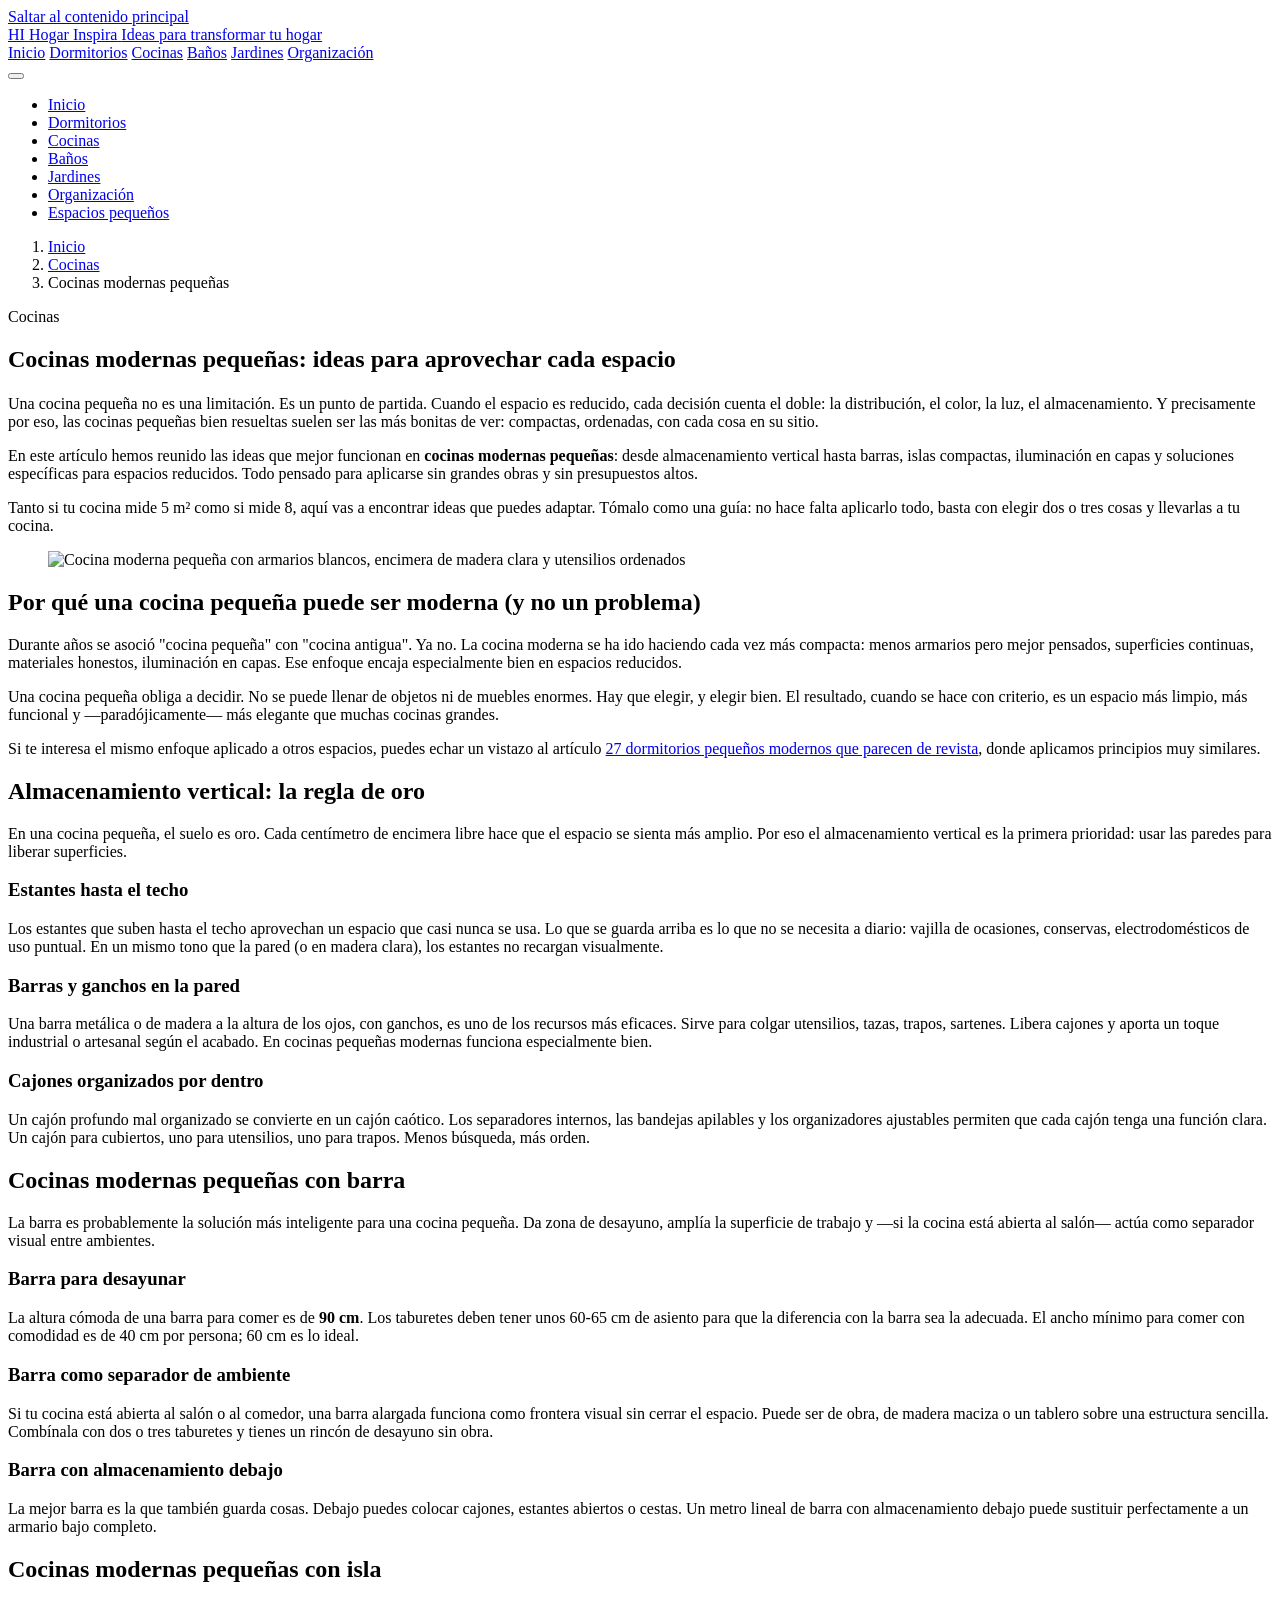
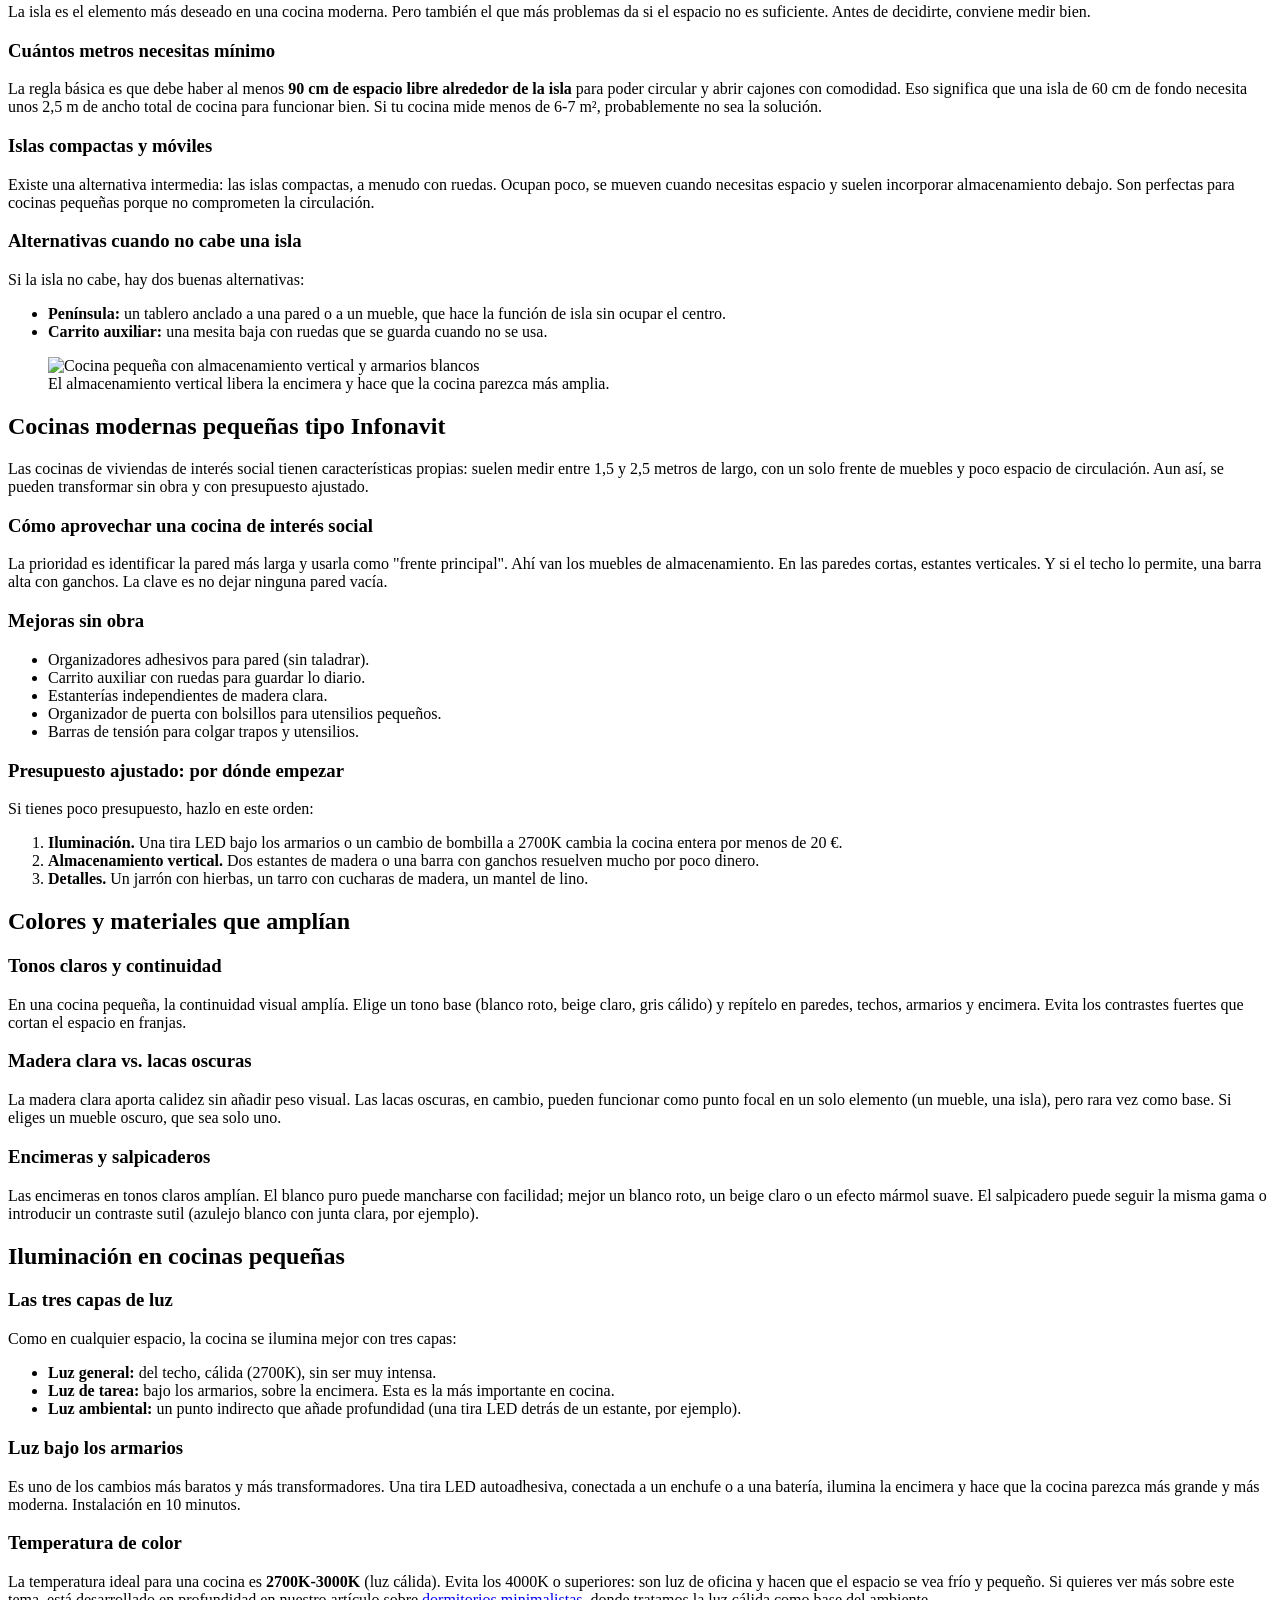
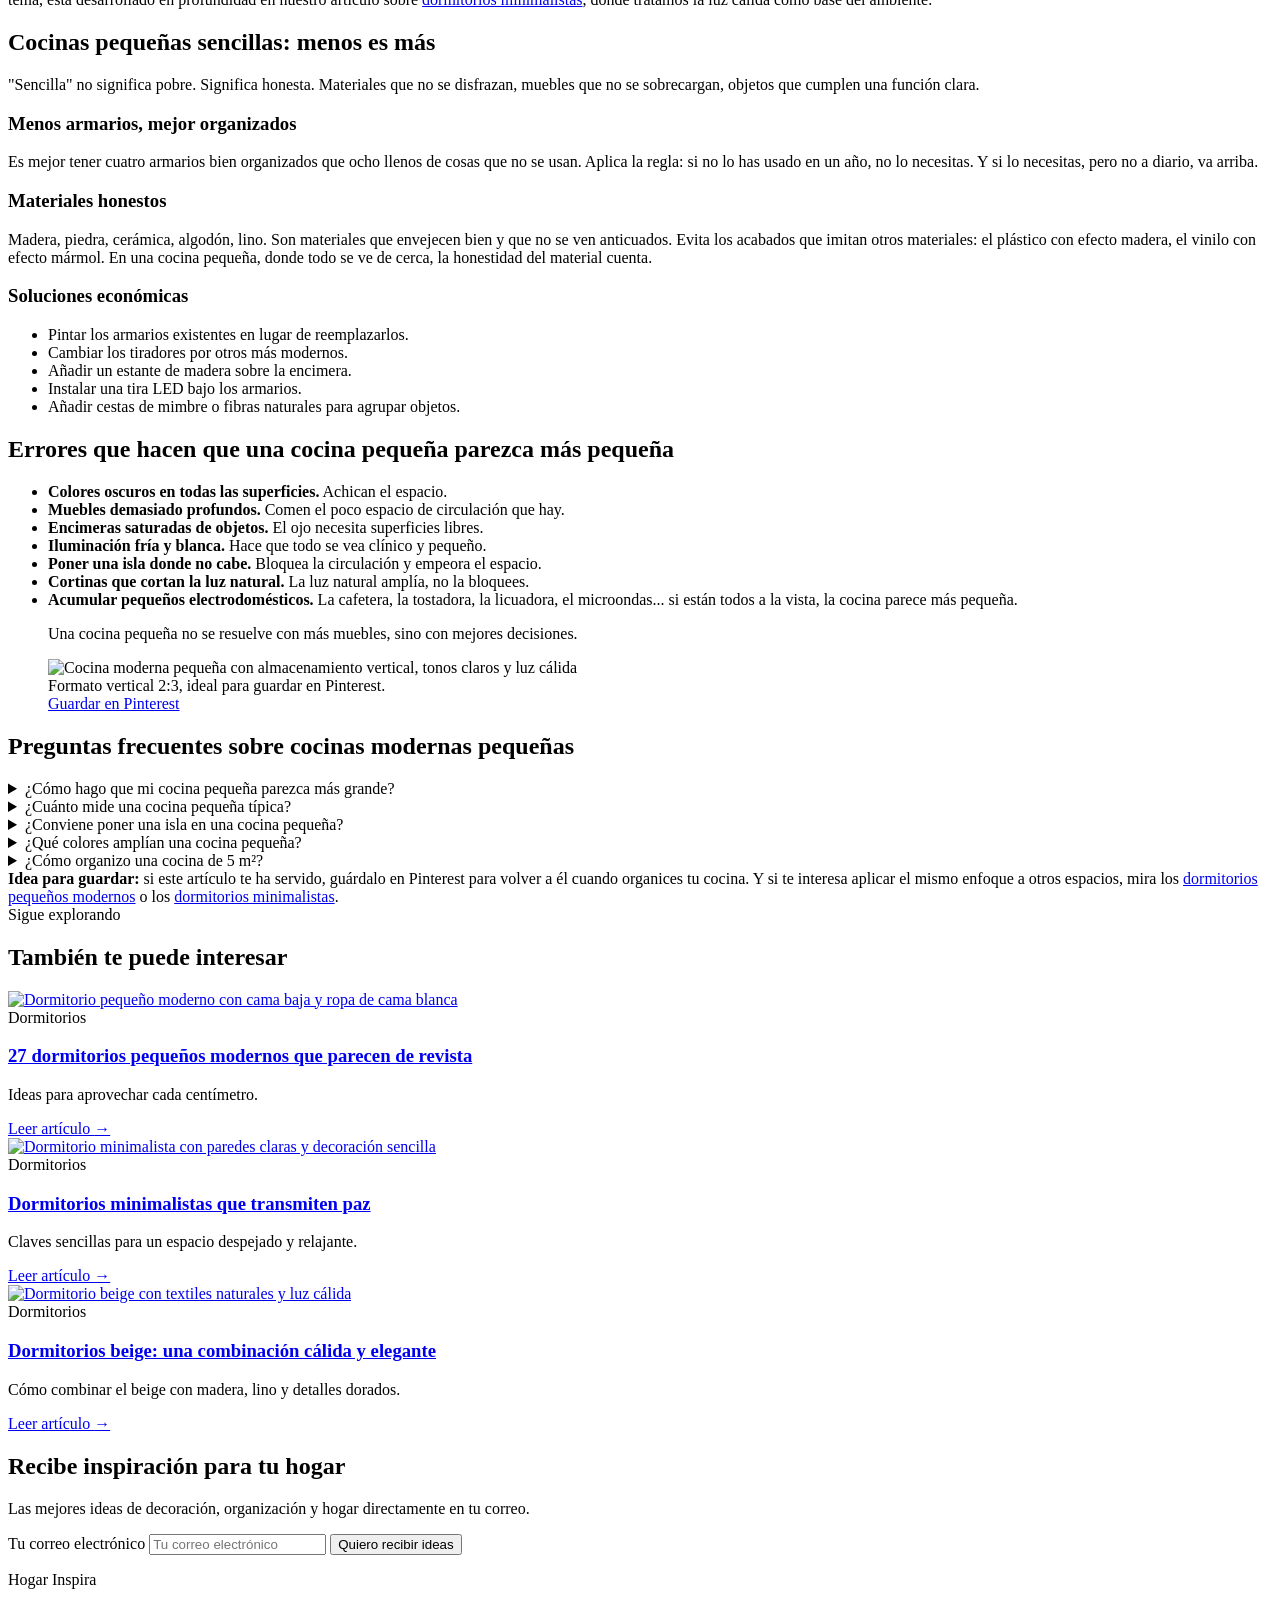
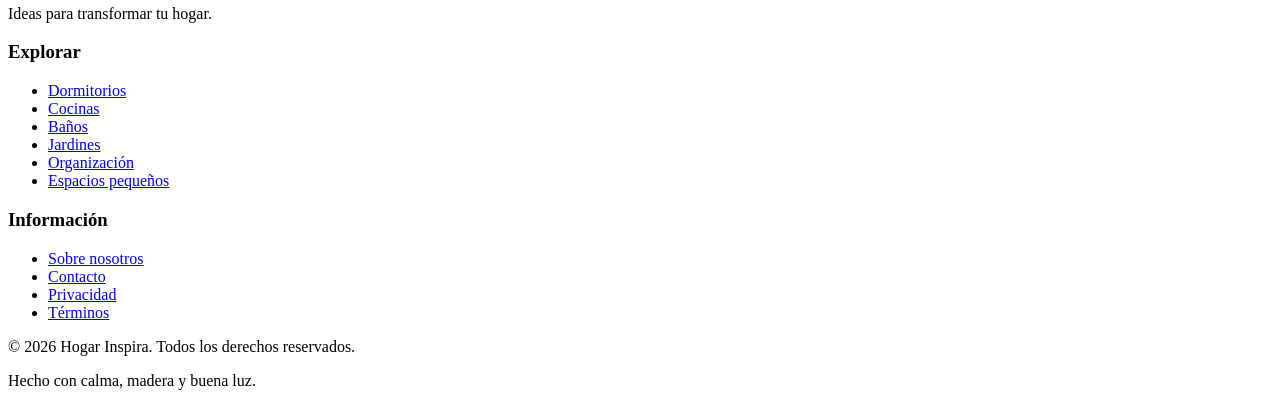
==== cocinas-modernas-pequenas.html @ fe72e810 "Commit inicial" ====
<!DOCTYPE html>
<html lang="es">
<head>
<meta charset="utf-8">
<meta name="viewport" content="width=device-width, initial-scale=1">
<title>Cocinas modernas pequeñas: ideas para aprovechar cada espacio | Hogar Inspira</title>
<meta name="description" content="Cocinas modernas pequeñas: barras, islas, almacenamiento vertical, colores y luz. Ideas prácticas para aprovechar cada centímetro, incluso en cocinas tipo Infonavit.">
<meta name="robots" content="index, follow, max-image-preview:large, max-snippet:-1">
<meta name="theme-color" content="#FDFBF7">
<link rel="canonical" href="https://hogarinspira.com/cocinas/cocinas-modernas-pequenas.html">
<link rel="icon" href="/favicon.svg" type="image/svg+xml">

<meta property="og:type" content="article">
<meta property="og:site_name" content="Hogar Inspira">
<meta property="og:locale" content="es_ES">
<meta property="og:title" content="Cocinas modernas pequeñas: ideas para aprovechar cada espacio">
<meta property="og:description" content="Barras, islas, almacenamiento vertical y soluciones reales para cocinas pequeñas modernas.">
<meta property="og:url" content="https://hogarinspira.com/cocinas/cocinas-modernas-pequenas.html">
<meta property="og:image" content="https://images.unsplash.com/photo-1556909114-f6e7ad7d3136?auto=format&fit=crop&w=1200&q=70">
<meta property="og:image:alt" content="Cocina pequeña moderna con armarios blancos, encimera de madera clara y luz natural">
<meta property="og:image:width" content="1200">
<meta property="og:image:height" content="800">

<meta name="twitter:card" content="summary_large_image">
<meta name="twitter:title" content="Cocinas modernas pequeñas: ideas para aprovechar cada espacio">
<meta name="twitter:description" content="Barras, islas, almacenamiento vertical y soluciones reales para cocinas pequeñas modernas.">
<meta name="twitter:image" content="https://images.unsplash.com/photo-1556909114-f6e7ad7d3136?auto=format&fit=crop&w=1200&q=70">

<link rel="preconnect" href="https://fonts.googleapis.com">
<link rel="preconnect" href="https://fonts.gstatic.com" crossorigin>
<link href="https://fonts.googleapis.com/css2?family=DM+Sans:ital,opsz,wght@0,9..40,300;0,9..40,400;0,9..40,500;0,9..40,700&family=Playfair+Display:wght@500;600;700&display=swap" rel="stylesheet">
<link rel="stylesheet" href="/css/estilos.css">

<script type="application/ld+json">
{
  "@context": "https://schema.org",
  "@graph": [
    {
      "@type": "BlogPosting",
      "@id": "https://hogarinspira.com/cocinas/cocinas-modernas-pequenas.html#article",
      "mainEntityOfPage": "https://hogarinspira.com/cocinas/cocinas-modernas-pequenas.html",
      "headline": "Cocinas modernas pequeñas: ideas para aprovechar cada espacio",
      "description": "Barras, islas, almacenamiento vertical, colores y luz para cocinas modernas pequeñas.",
      "image": "https://images.unsplash.com/photo-1556909114-f6e7ad7d3136?auto=format&fit=crop&w=1200&q=70",
      "inLanguage": "es",
      "author": { "@type": "Organization", "name": "Hogar Inspira", "url": "https://hogarinspira.com/" },
      "publisher": { "@id": "https://hogarinspira.com/#organization" },
      "articleSection": "Cocinas"
    },
    {
      "@type": "BreadcrumbList",
      "itemListElement": [
        { "@type": "ListItem", "position": 1, "name": "Inicio", "item": "https://hogarinspira.com/" },
        { "@type": "ListItem", "position": 2, "name": "Cocinas", "item": "https://hogarinspira.com/cocinas/" },
        { "@type": "ListItem", "position": 3, "name": "Cocinas modernas pequeñas", "item": "https://hogarinspira.com/cocinas/cocinas-modernas-pequenas.html" }
      ]
    },
    { "@type": "WebSite", "@id": "https://hogarinspira.com/#website", "url": "https://hogarinspira.com/", "name": "Hogar Inspira", "inLanguage": "es" }
  ]
}
</script>
</head>

<body>
<a class="skip-link" href="#contenido">Saltar al contenido principal</a>

<header class="site-header">
  <div class="container">
    <div class="header-bar">
      <a class="brand" href="/" aria-label="Hogar Inspira — ir al inicio">
        <span class="brand__mark" aria-hidden="true">HI</span>
        <span class="brand__text">
          <span class="brand__name">Hogar Inspira</span>
          <span class="brand__tagline">Ideas para transformar tu hogar</span>
        </span>
      </a>
      <nav class="nav-desktop" aria-label="Navegación principal">
        <a href="/">Inicio</a>
        <a href="/dormitorios/">Dormitorios</a>
        <a href="/cocinas/">Cocinas</a>
        <a href="/banos/">Baños</a>
        <a href="/jardines/">Jardines</a>
        <a href="/organizacion/">Organización</a>
      </nav>
      <button class="menu-toggle" id="menuToggle" type="button"
              aria-expanded="false" aria-controls="mobileNav"
              aria-label="Abrir menú de navegación">
        <span></span><span></span><span></span>
      </button>
    </div>
  </div>
  <nav class="mobile-nav" id="mobileNav" aria-label="Navegación móvil">
    <ul>
      <li><a href="/">Inicio</a></li>
      <li><a href="/dormitorios/">Dormitorios</a></li>
      <li><a href="/cocinas/">Cocinas</a></li>
      <li><a href="/banos/">Baños</a></li>
      <li><a href="/jardines/">Jardines</a></li>
      <li><a href="/organizacion/">Organización</a></li>
      <li><a href="/espacios-pequenos/">Espacios pequeños</a></li>
    </ul>
  </nav>
</header>

<main id="contenido">

  <div class="container">
    <nav class="breadcrumb" aria-label="Ruta de navegación">
      <ol>
        <li><a href="/">Inicio</a></li>
        <li><a href="/cocinas/">Cocinas</a></li>
        <li><span aria-current="page">Cocinas modernas pequeñas</span></li>
      </ol>
    </nav>
  </div>

  <article class="article">
    <div class="container">
      <div class="article__intro">
        <span class="article__meta">Cocinas</span>
        <h1>Cocinas modernas pequeñas: ideas para aprovechar cada espacio</h1>

        <div style="margin-top:22px;">
          <p>
            Una cocina pequeña no es una limitación. Es un punto de partida. Cuando el
            espacio es reducido, cada decisión cuenta el doble: la distribución, el color,
            la luz, el almacenamiento. Y precisamente por eso, las cocinas pequeñas bien
            resueltas suelen ser las más bonitas de ver: compactas, ordenadas, con cada
            cosa en su sitio.
          </p>
          <p>
            En este artículo hemos reunido las ideas que mejor funcionan en
            <strong>cocinas modernas pequeñas</strong>: desde almacenamiento vertical
            hasta barras, islas compactas, iluminación en capas y soluciones específicas
            para espacios reducidos. Todo pensado para aplicarse sin grandes obras y sin
            presupuestos altos.
          </p>
          <p>
            Tanto si tu cocina mide 5 m² como si mide 8, aquí vas a encontrar ideas que
            puedes adaptar. Tómalo como una guía: no hace falta aplicarlo todo, basta con
            elegir dos o tres cosas y llevarlas a tu cocina.
          </p>
        </div>
      </div>

      <figure class="article__hero">
        <!-- IMAGEN PROVISIONAL (Unsplash) — sustituir por imagen propia -->
        <img src="https://images.unsplash.com/photo-1556909114-f6e7ad7d3136?auto=format&fit=crop&w=1400&q=70"
             alt="Cocina moderna pequeña con armarios blancos, encimera de madera clara y utensilios ordenados"
             width="1400" height="875" fetchpriority="high" decoding="async">
      </figure>
    </div>

    <div class="article__body">
      <div class="article__content">

        <h2>Por qué una cocina pequeña puede ser moderna (y no un problema)</h2>
        <p>
          Durante años se asoció "cocina pequeña" con "cocina antigua". Ya no. La cocina
          moderna se ha ido haciendo cada vez más compacta: menos armarios pero mejor
          pensados, superficies continuas, materiales honestos, iluminación en capas. Ese
          enfoque encaja especialmente bien en espacios reducidos.
        </p>
        <p>
          Una cocina pequeña obliga a decidir. No se puede llenar de objetos ni de
          muebles enormes. Hay que elegir, y elegir bien. El resultado, cuando se hace
          con criterio, es un espacio más limpio, más funcional y —paradójicamente— más
          elegante que muchas cocinas grandes.
        </p>
        <p>
          Si te interesa el mismo enfoque aplicado a otros espacios, puedes echar un
          vistazo al artículo <a href="/dormitorios/dormitorios-pequenos-modernos.html">27
          dormitorios pequeños modernos que parecen de revista</a>, donde aplicamos
          principios muy similares.
        </p>

        <h2>Almacenamiento vertical: la regla de oro</h2>
        <p>
          En una cocina pequeña, el suelo es oro. Cada centímetro de encimera libre hace
          que el espacio se sienta más amplio. Por eso el almacenamiento vertical es la
          primera prioridad: usar las paredes para liberar superficies.
        </p>

        <h3>Estantes hasta el techo</h3>
        <p>
          Los estantes que suben hasta el techo aprovechan un espacio que casi nunca se
          usa. Lo que se guarda arriba es lo que no se necesita a diario: vajilla de
          ocasiones, conservas, electrodomésticos de uso puntual. En un mismo tono que
          la pared (o en madera clara), los estantes no recargan visualmente.
        </p>

        <h3>Barras y ganchos en la pared</h3>
        <p>
          Una barra metálica o de madera a la altura de los ojos, con ganchos, es uno de
          los recursos más eficaces. Sirve para colgar utensilios, tazas, trapos, sartenes.
          Libera cajones y aporta un toque industrial o artesanal según el acabado. En
          cocinas pequeñas modernas funciona especialmente bien.
        </p>

        <h3>Cajones organizados por dentro</h3>
        <p>
          Un cajón profundo mal organizado se convierte en un cajón caótico. Los
          separadores internos, las bandejas apilables y los organizadores ajustables
          permiten que cada cajón tenga una función clara. Un cajón para cubiertos, uno
          para utensilios, uno para trapos. Menos búsqueda, más orden.
        </p>

        <h2>Cocinas modernas pequeñas con barra</h2>
        <p>
          La barra es probablemente la solución más inteligente para una cocina pequeña.
          Da zona de desayuno, amplía la superficie de trabajo y —si la cocina está
          abierta al salón— actúa como separador visual entre ambientes.
        </p>

        <h3>Barra para desayunar</h3>
        <p>
          La altura cómoda de una barra para comer es de <strong>90 cm</strong>. Los
          taburetes deben tener unos 60-65 cm de asiento para que la diferencia con la
          barra sea la adecuada. El ancho mínimo para comer con comodidad es de 40 cm
          por persona; 60 cm es lo ideal.
        </p>

        <h3>Barra como separador de ambiente</h3>
        <p>
          Si tu cocina está abierta al salón o al comedor, una barra alargada funciona
          como frontera visual sin cerrar el espacio. Puede ser de obra, de madera maciza
          o un tablero sobre una estructura sencilla. Combínala con dos o tres taburetes
          y tienes un rincón de desayuno sin obra.
        </p>

        <h3>Barra con almacenamiento debajo</h3>
        <p>
          La mejor barra es la que también guarda cosas. Debajo puedes colocar cajones,
          estantes abiertos o cestas. Un metro lineal de barra con almacenamiento debajo
          puede sustituir perfectamente a un armario bajo completo.
        </p>

        <h2>Cocinas modernas pequeñas con isla</h2>
        <p>
          La isla es el elemento más deseado en una cocina moderna. Pero también el que
          más problemas da si el espacio no es suficiente. Antes de decidirte, conviene
          medir bien.
        </p>

        <h3>Cuántos metros necesitas mínimo</h3>
        <p>
          La regla básica es que debe haber al menos <strong>90 cm de espacio libre
          alrededor de la isla</strong> para poder circular y abrir cajones con comodidad.
          Eso significa que una isla de 60 cm de fondo necesita unos 2,5 m de ancho total
          de cocina para funcionar bien. Si tu cocina mide menos de 6-7 m², probablemente
          no sea la solución.
        </p>

        <h3>Islas compactas y móviles</h3>
        <p>
          Existe una alternativa intermedia: las islas compactas, a menudo con ruedas.
          Ocupan poco, se mueven cuando necesitas espacio y suelen incorporar
          almacenamiento debajo. Son perfectas para cocinas pequeñas porque no
          comprometen la circulación.
        </p>

        <h3>Alternativas cuando no cabe una isla</h3>
        <p>
          Si la isla no cabe, hay dos buenas alternativas:
        </p>
        <ul>
          <li><strong>Península:</strong> un tablero anclado a una pared o a un mueble, que hace la función de isla sin ocupar el centro.</li>
          <li><strong>Carrito auxiliar:</strong> una mesita baja con ruedas que se guarda cuando no se usa.</li>
        </ul>

        <figure class="article__figure">
          <!-- IMAGEN PROVISIONAL (Unsplash) -->
          <img src="https://images.unsplash.com/photo-1556911220-bff31c812dba?auto=format&fit=crop&w=1000&q=70"
               alt="Cocina pequeña con almacenamiento vertical y armarios blancos"
               width="1000" height="667" loading="lazy" decoding="async">
          <figcaption>El almacenamiento vertical libera la encimera y hace que la cocina parezca más amplia.</figcaption>
        </figure>

        <h2>Cocinas modernas pequeñas tipo Infonavit</h2>
        <p>
          Las cocinas de viviendas de interés social tienen características propias:
          suelen medir entre 1,5 y 2,5 metros de largo, con un solo frente de muebles y
          poco espacio de circulación. Aun así, se pueden transformar sin obra y con
          presupuesto ajustado.
        </p>

        <h3>Cómo aprovechar una cocina de interés social</h3>
        <p>
          La prioridad es identificar la pared más larga y usarla como "frente principal".
          Ahí van los muebles de almacenamiento. En las paredes cortas, estantes
          verticales. Y si el techo lo permite, una barra alta con ganchos. La clave es
          no dejar ninguna pared vacía.
        </p>

        <h3>Mejoras sin obra</h3>
        <ul>
          <li>Organizadores adhesivos para pared (sin taladrar).</li>
          <li>Carrito auxiliar con ruedas para guardar lo diario.</li>
          <li>Estanterías independientes de madera clara.</li>
          <li>Organizador de puerta con bolsillos para utensilios pequeños.</li>
          <li>Barras de tensión para colgar trapos y utensilios.</li>
        </ul>

        <h3>Presupuesto ajustado: por dónde empezar</h3>
        <p>
          Si tienes poco presupuesto, hazlo en este orden:
        </p>
        <ol>
          <li><strong>Iluminación.</strong> Una tira LED bajo los armarios o un cambio de bombilla a 2700K cambia la cocina entera por menos de 20 €.</li>
          <li><strong>Almacenamiento vertical.</strong> Dos estantes de madera o una barra con ganchos resuelven mucho por poco dinero.</li>
          <li><strong>Detalles.</strong> Un jarrón con hierbas, un tarro con cucharas de madera, un mantel de lino.</li>
        </ol>

        <h2>Colores y materiales que amplían</h2>

        <h3>Tonos claros y continuidad</h3>
        <p>
          En una cocina pequeña, la continuidad visual amplía. Elige un tono base
          (blanco roto, beige claro, gris cálido) y repítelo en paredes, techos, armarios
          y encimera. Evita los contrastes fuertes que cortan el espacio en franjas.
        </p>

        <h3>Madera clara vs. lacas oscuras</h3>
        <p>
          La madera clara aporta calidez sin añadir peso visual. Las lacas oscuras, en
          cambio, pueden funcionar como punto focal en un solo elemento (un mueble, una
          isla), pero rara vez como base. Si eliges un mueble oscuro, que sea solo uno.
        </p>

        <h3>Encimeras y salpicaderos</h3>
        <p>
          Las encimeras en tonos claros amplían. El blanco puro puede mancharse con
          facilidad; mejor un blanco roto, un beige claro o un efecto mármol suave. El
          salpicadero puede seguir la misma gama o introducir un contraste sutil
          (azulejo blanco con junta clara, por ejemplo).
        </p>

        <h2>Iluminación en cocinas pequeñas</h2>

        <h3>Las tres capas de luz</h3>
        <p>
          Como en cualquier espacio, la cocina se ilumina mejor con tres capas:
        </p>
        <ul>
          <li><strong>Luz general:</strong> del techo, cálida (2700K), sin ser muy intensa.</li>
          <li><strong>Luz de tarea:</strong> bajo los armarios, sobre la encimera. Esta es la más importante en cocina.</li>
          <li><strong>Luz ambiental:</strong> un punto indirecto que añade profundidad (una tira LED detrás de un estante, por ejemplo).</li>
        </ul>

        <h3>Luz bajo los armarios</h3>
        <p>
          Es uno de los cambios más baratos y más transformadores. Una tira LED
          autoadhesiva, conectada a un enchufe o a una batería, ilumina la encimera y
          hace que la cocina parezca más grande y más moderna. Instalación en 10 minutos.
        </p>

        <h3>Temperatura de color</h3>
        <p>
          La temperatura ideal para una cocina es <strong>2700K-3000K</strong> (luz
          cálida). Evita los 4000K o superiores: son luz de oficina y hacen que el
          espacio se vea frío y pequeño. Si quieres ver más sobre este tema, está
          desarrollado en profundidad en nuestro artículo sobre
          <a href="/dormitorios/dormitorios-minimalistas.html">dormitorios minimalistas</a>,
          donde tratamos la luz cálida como base del ambiente.
        </p>

        <h2>Cocinas pequeñas sencillas: menos es más</h2>
        <p>
          "Sencilla" no significa pobre. Significa honesta. Materiales que no se disfrazan,
          muebles que no se sobrecargan, objetos que cumplen una función clara.
        </p>

        <h3>Menos armarios, mejor organizados</h3>
        <p>
          Es mejor tener cuatro armarios bien organizados que ocho llenos de cosas que no
          se usan. Aplica la regla: si no lo has usado en un año, no lo necesitas. Y si
          lo necesitas, pero no a diario, va arriba.
        </p>

        <h3>Materiales honestos</h3>
        <p>
          Madera, piedra, cerámica, algodón, lino. Son materiales que envejecen bien y
          que no se ven anticuados. Evita los acabados que imitan otros materiales: el
          plástico con efecto madera, el vinilo con efecto mármol. En una cocina pequeña,
          donde todo se ve de cerca, la honestidad del material cuenta.
        </p>

        <h3>Soluciones económicas</h3>
        <ul>
          <li>Pintar los armarios existentes en lugar de reemplazarlos.</li>
          <li>Cambiar los tiradores por otros más modernos.</li>
          <li>Añadir un estante de madera sobre la encimera.</li>
          <li>Instalar una tira LED bajo los armarios.</li>
          <li>Añadir cestas de mimbre o fibras naturales para agrupar objetos.</li>
        </ul>

        <h2>Errores que hacen que una cocina pequeña parezca más pequeña</h2>
        <ul>
          <li><strong>Colores oscuros en todas las superficies.</strong> Achican el espacio.</li>
          <li><strong>Muebles demasiado profundos.</strong> Comen el poco espacio de circulación que hay.</li>
          <li><strong>Encimeras saturadas de objetos.</strong> El ojo necesita superficies libres.</li>
          <li><strong>Iluminación fría y blanca.</strong> Hace que todo se vea clínico y pequeño.</li>
          <li><strong>Poner una isla donde no cabe.</strong> Bloquea la circulación y empeora el espacio.</li>
          <li><strong>Cortinas que cortan la luz natural.</strong> La luz natural amplía, no la bloquees.</li>
          <li><strong>Acumular pequeños electrodomésticos.</strong> La cafetera, la tostadora, la licuadora, el microondas... si están todos a la vista, la cocina parece más pequeña.</li>
        </ul>

        <blockquote>
          Una cocina pequeña no se resuelve con más muebles, sino con mejores decisiones.
        </blockquote>

        <figure class="pin-vertical">
          <div class="pin-vertical__frame">
            <!-- IMAGEN PROVISIONAL (Unsplash) — pensada para formato vertical 2:3 -->
            <img src="https://images.unsplash.com/photo-1556911220-bff31c812dba?auto=format&fit=crop&w=1000&q=70"
                 alt="Cocina moderna pequeña con almacenamiento vertical, tonos claros y luz cálida"
                 width="1000" height="1500" loading="lazy" decoding="async">
          </div>
          <figcaption>Formato vertical 2:3, ideal para guardar en Pinterest.</figcaption>
          <a class="pin-save"
             href="https://pinterest.com/pin/create/button/?url=https%3A%2F%2Fhogarinspira.com%2Fcocinas%2Fcocinas-modernas-pequenas.html&amp;description=Cocinas%20modernas%20peque%C3%B1as%3A%20ideas%20para%20aprovechar%20cada%20espacio"
             target="_blank" rel="noopener">Guardar en Pinterest</a>
        </figure>

        <h2>Preguntas frecuentes sobre cocinas modernas pequeñas</h2>
        <div class="faq">
          <details>
            <summary>¿Cómo hago que mi cocina pequeña parezca más grande?</summary>
            <p>
              Tres cambios tienen el mayor impacto: usar tonos claros y continuos (paredes,
              armarios y encimera en la misma familia), liberar la encimera dejando solo lo
              esencial a la vista, y añadir iluminación cálida bajo los armarios. Con esos
              tres cambios, una cocina pequeña gana amplitud inmediata.
            </p>
          </details>
          <details>
            <summary>¿Cuánto mide una cocina pequeña típica?</summary>
            <p>
              Se considera pequeña una cocina de menos de 8 m². Las más compactas suelen
              estar entre 4 y 6 m², con un solo frente de muebles. Las cocinas tipo
              Infonavit suelen medir entre 1,5 y 2,5 metros de largo por 2 metros de ancho.
            </p>
          </details>
          <details>
            <summary>¿Conviene poner una isla en una cocina pequeña?</summary>
            <p>
              Solo si hay al menos 90 cm de espacio libre alrededor. Si la cocina mide menos
              de 6-7 m², una isla fija bloqueará la circulación. Mejor optar por una
              península, una barra o un carrito auxiliar con ruedas.
            </p>
          </details>
          <details>
            <summary>¿Qué colores amplían una cocina pequeña?</summary>
            <p>
              Blancos rotos, beiges claros, grises cálidos y tonos arena. Lo importante no
              es solo el color, sino la continuidad: que paredes, techo, armarios y
              encimera estén en la misma familia cromática. Evita contrastes fuertes.
            </p>
          </details>
          <details>
            <summary>¿Cómo organizo una cocina de 5 m²?</summary>
            <p>
              Prioriza el almacenamiento vertical: estantes hasta el techo, barras con
              ganchos, cestas apilables. Los cajones deben tener separadores internos.
              Deja la encimera lo más despejada posible. Y si tienes poco presupuesto,
              empieza por mejorar la iluminación: cambia todo el impacto sin obra.
            </p>
          </details>
        </div>

        <div class="article__note">
          <strong>Idea para guardar:</strong> si este artículo te ha servido, guárdalo en
          Pinterest para volver a él cuando organices tu cocina. Y si te interesa aplicar
          el mismo enfoque a otros espacios, mira los
          <a href="/dormitorios/dormitorios-pequenos-modernos.html">dormitorios pequeños
          modernos</a> o los <a href="/dormitorios/dormitorios-minimalistas.html">dormitorios
          minimalistas</a>.
        </div>

      </div>
    </div>
  </article>

  <section class="related" aria-labelledby="related-title">
    <div class="container">
      <div class="section-head reveal">
        <span class="section-label">Sigue explorando</span>
        <h2 id="related-title">También te puede interesar</h2>
      </div>
      <div class="grid grid--3 reveal">

        <article class="card">
          <a class="card__media" href="/dormitorios/dormitorios-pequenos-modernos.html" aria-hidden="true" tabindex="-1">
            <img src="https://images.unsplash.com/photo-1567016432779-094069958ea5?auto=format&fit=crop&w=800&q=70"
                 alt="Dormitorio pequeño moderno con cama baja y ropa de cama blanca"
                 width="800" height="533" loading="lazy" decoding="async">
          </a>
          <div class="card__body">
            <span class="card__cat">Dormitorios</span>
            <h3><a href="/dormitorios/dormitorios-pequenos-modernos.html">27 dormitorios pequeños modernos que parecen de revista</a></h3>
            <p>Ideas para aprovechar cada centímetro.</p>
            <a class="card__link" href="/dormitorios/dormitorios-pequenos-modernos.html">Leer artículo <span aria-hidden="true">→</span></a>
          </div>
        </article>

        <article class="card">
          <a class="card__media" href="/dormitorios/dormitorios-minimalistas.html" aria-hidden="true" tabindex="-1">
            <img src="https://images.unsplash.com/photo-1522771739844-6a9f6d5f14af?auto=format&fit=crop&w=800&q=70"
                 alt="Dormitorio minimalista con paredes claras y decoración sencilla"
                 width="800" height="533" loading="lazy" decoding="async">
          </a>
          <div class="card__body">
            <span class="card__cat">Dormitorios</span>
            <h3><a href="/dormitorios/dormitorios-minimalistas.html">Dormitorios minimalistas que transmiten paz</a></h3>
            <p>Claves sencillas para un espacio despejado y relajante.</p>
            <a class="card__link" href="/dormitorios/dormitorios-minimalistas.html">Leer artículo <span aria-hidden="true">→</span></a>
          </div>
        </article>

        <article class="card">
          <a class="card__media" href="/dormitorios/dormitorios-beige.html" aria-hidden="true" tabindex="-1">
            <img src="https://images.unsplash.com/photo-1616594039964-ae9021a400a0?auto=format&fit=crop&w=800&q=70"
                 alt="Dormitorio beige con textiles naturales y luz cálida"
                 width="800" height="533" loading="lazy" decoding="async">
          </a>
          <div class="card__body">
            <span class="card__cat">Dormitorios</span>
            <h3><a href="/dormitorios/dormitorios-beige.html">Dormitorios beige: una combinación cálida y elegante</a></h3>
            <p>Cómo combinar el beige con madera, lino y detalles dorados.</p>
            <a class="card__link" href="/dormitorios/dormitorios-beige.html">Leer artículo <span aria-hidden="true">→</span></a>
          </div>
        </article>

      </div>
    </div>
  </section>

  <section class="newsletter" aria-labelledby="news-title">
    <div class="container">
      <div class="newsletter__inner reveal">
        <h2 id="news-title">Recibe inspiración para tu hogar</h2>
        <p>Las mejores ideas de decoración, organización y hogar directamente en tu correo.</p>
        <form id="newsletterForm" novalidate>
          <label class="sr-only" for="newsletterEmail">Tu correo electrónico</label>
          <input type="email" id="newsletterEmail" name="email"
                 placeholder="Tu correo electrónico" autocomplete="email" required>
          <button class="btn" type="submit">Quiero recibir ideas</button>
        </form>
        <p class="form-msg" id="newsletterMsg" role="status" aria-live="polite"></p>
      </div>
    </div>
  </section>

</main>

<footer class="site-footer">
  <div class="container">
    <div class="footer-grid">
      <div>
        <p class="footer-brand__name">Hogar Inspira</p>
        <p class="footer-brand__slogan">Ideas para transformar tu hogar.</p>
      </div>
      <nav aria-labelledby="footer-explorar">
        <h3 id="footer-explorar">Explorar</h3>
        <ul class="footer-links">
          <li><a href="/dormitorios/">Dormitorios</a></li>
          <li><a href="/cocinas/">Cocinas</a></li>
          <li><a href="/banos/">Baños</a></li>
          <li><a href="/jardines/">Jardines</a></li>
          <li><a href="/organizacion/">Organización</a></li>
          <li><a href="/espacios-pequenos/">Espacios pequeños</a></li>
        </ul>
      </nav>
      <nav aria-labelledby="footer-info">
        <h3 id="footer-info">Información</h3>
        <ul class="footer-links">
          <li><a href="/sobre-nosotros/">Sobre nosotros</a></li>
          <li><a href="/contacto/">Contacto</a></li>
          <li><a href="/privacidad/">Privacidad</a></li>
          <li><a href="/terminos/">Términos</a></li>
        </ul>
      </nav>
    </div>
    <div class="footer-bottom">
      <p>© 2026 Hogar Inspira. Todos los derechos reservados.</p>
      <p>Hecho con calma, madera y buena luz.</p>
    </div>
  </div>
</footer>

<script src="/js/app.js"></script>
<script>
(function () {
  var form = document.getElementById('newsletterForm');
  var emailInput = document.getElementById('newsletterEmail');
  var formMsg = document.getElementById('newsletterMsg');
  if (!form) return;
  form.addEventListener('submit', function (e) {
    e.preventDefault();
    var v = emailInput.value.trim();
    if (!/^[^\s@]+@[^\s@]+\.[a-zA-Z]{2,}$/.test(v)) {
      formMsg.textContent = 'Escribe un correo electrónico válido.';
      formMsg.className = 'form-msg is-error';
      emailInput.focus();
      return;
    }
    formMsg.textContent = '¡Gracias! Pronto recibirás ideas para tu hogar.';
    formMsg.className = 'form-msg is-ok';
    form.reset();
  });
})();
</script>
</body>
</html>
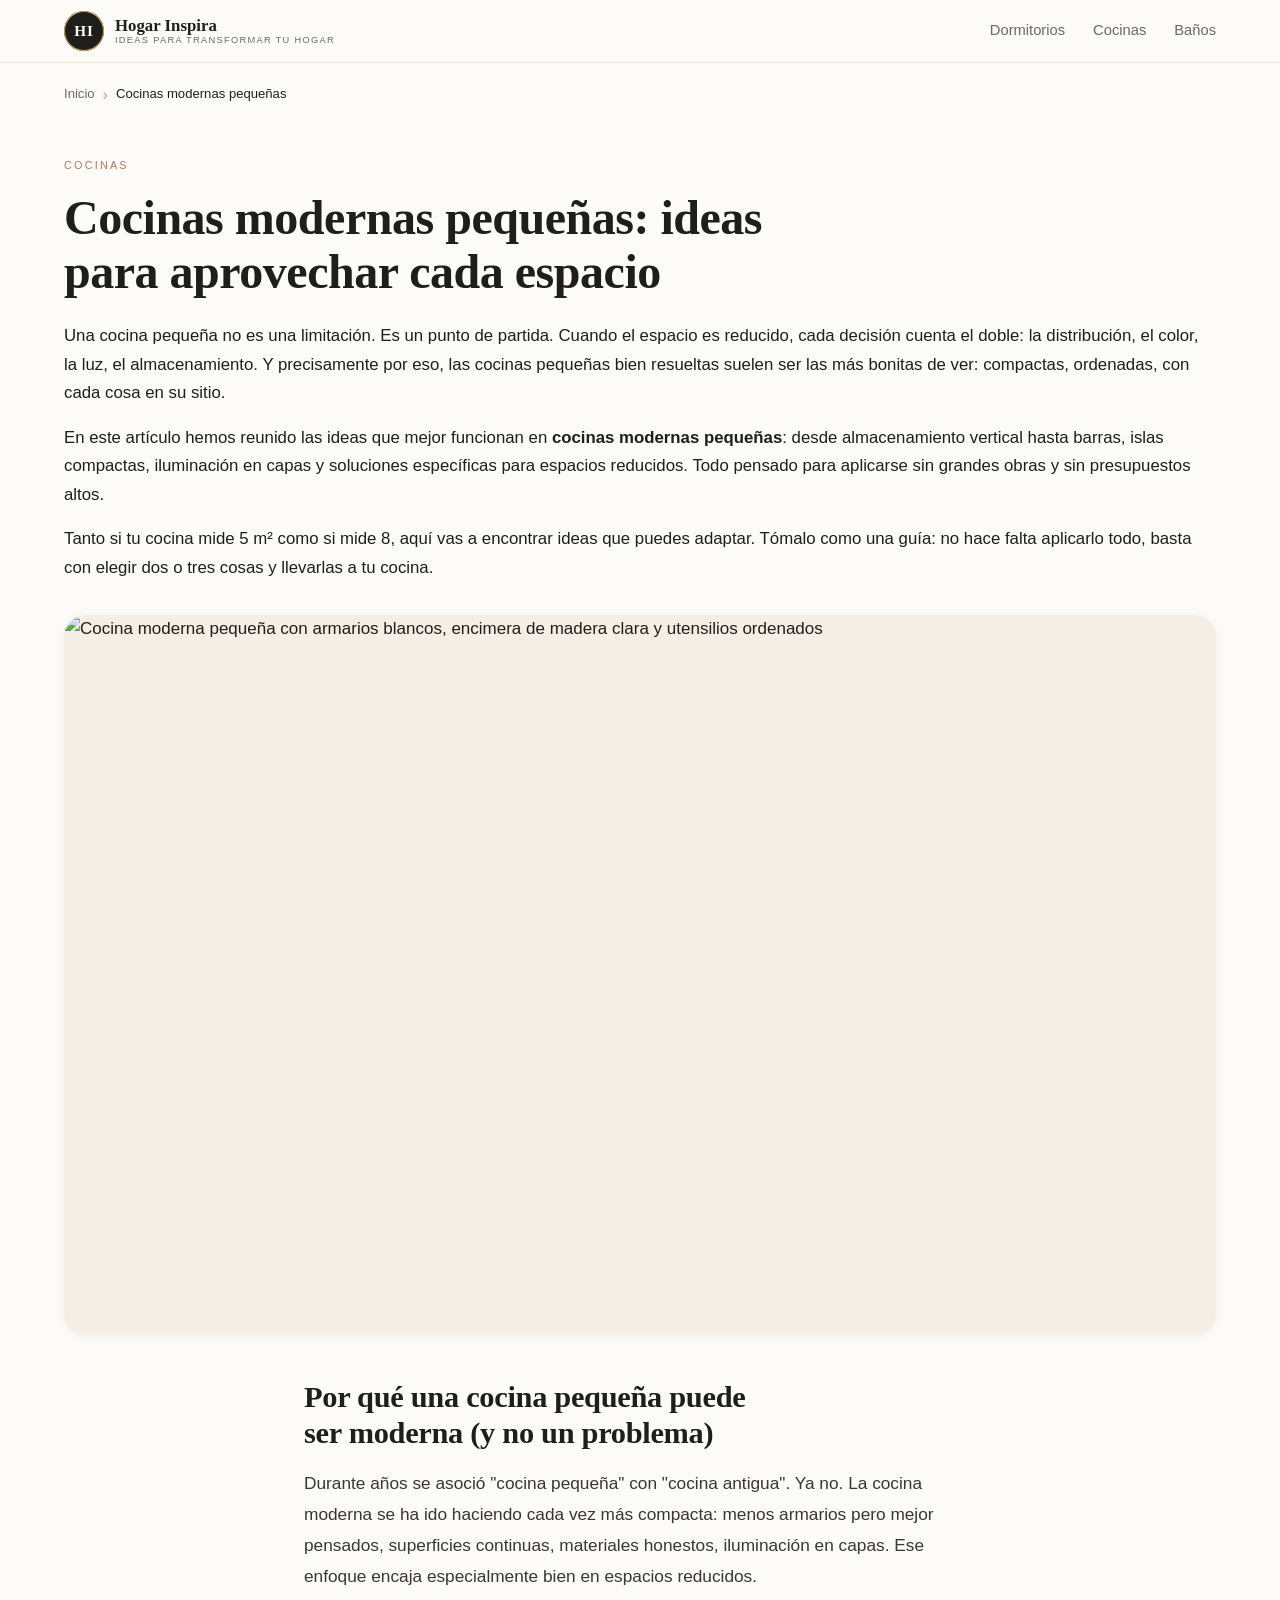
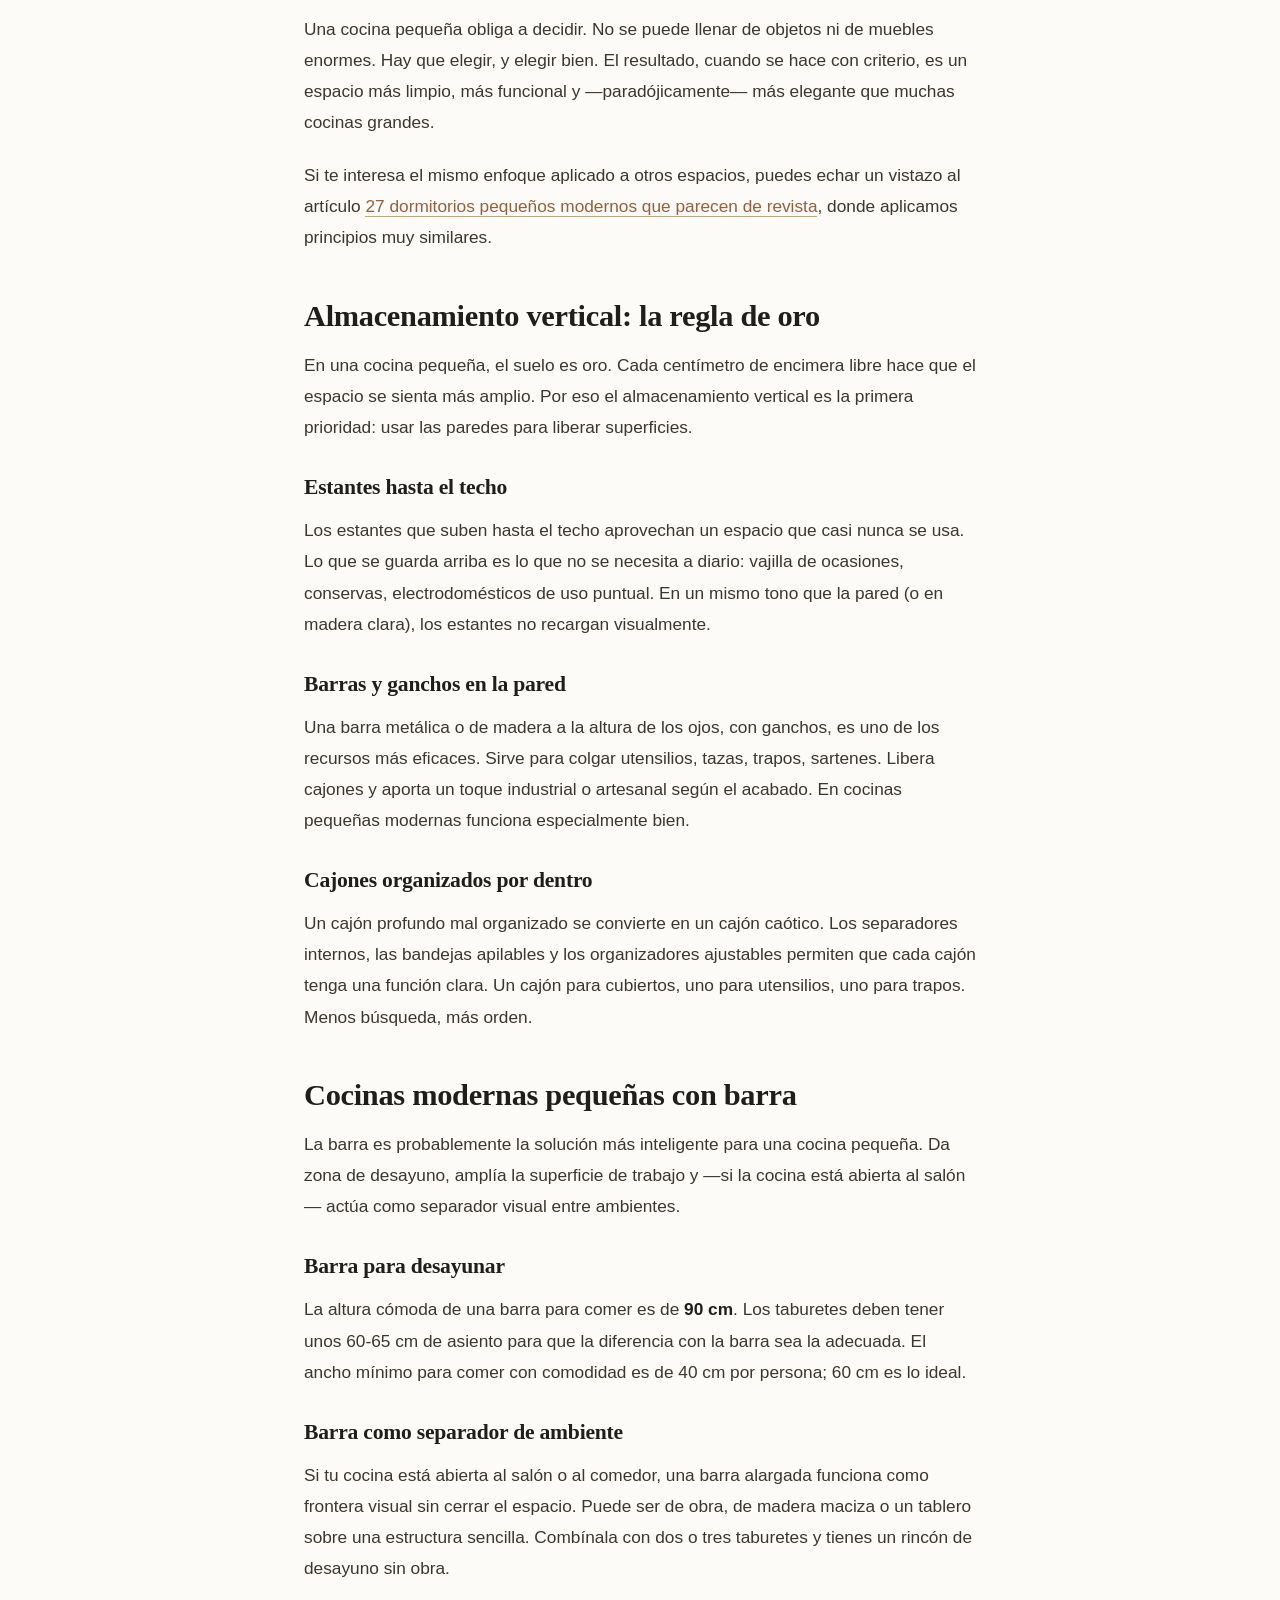
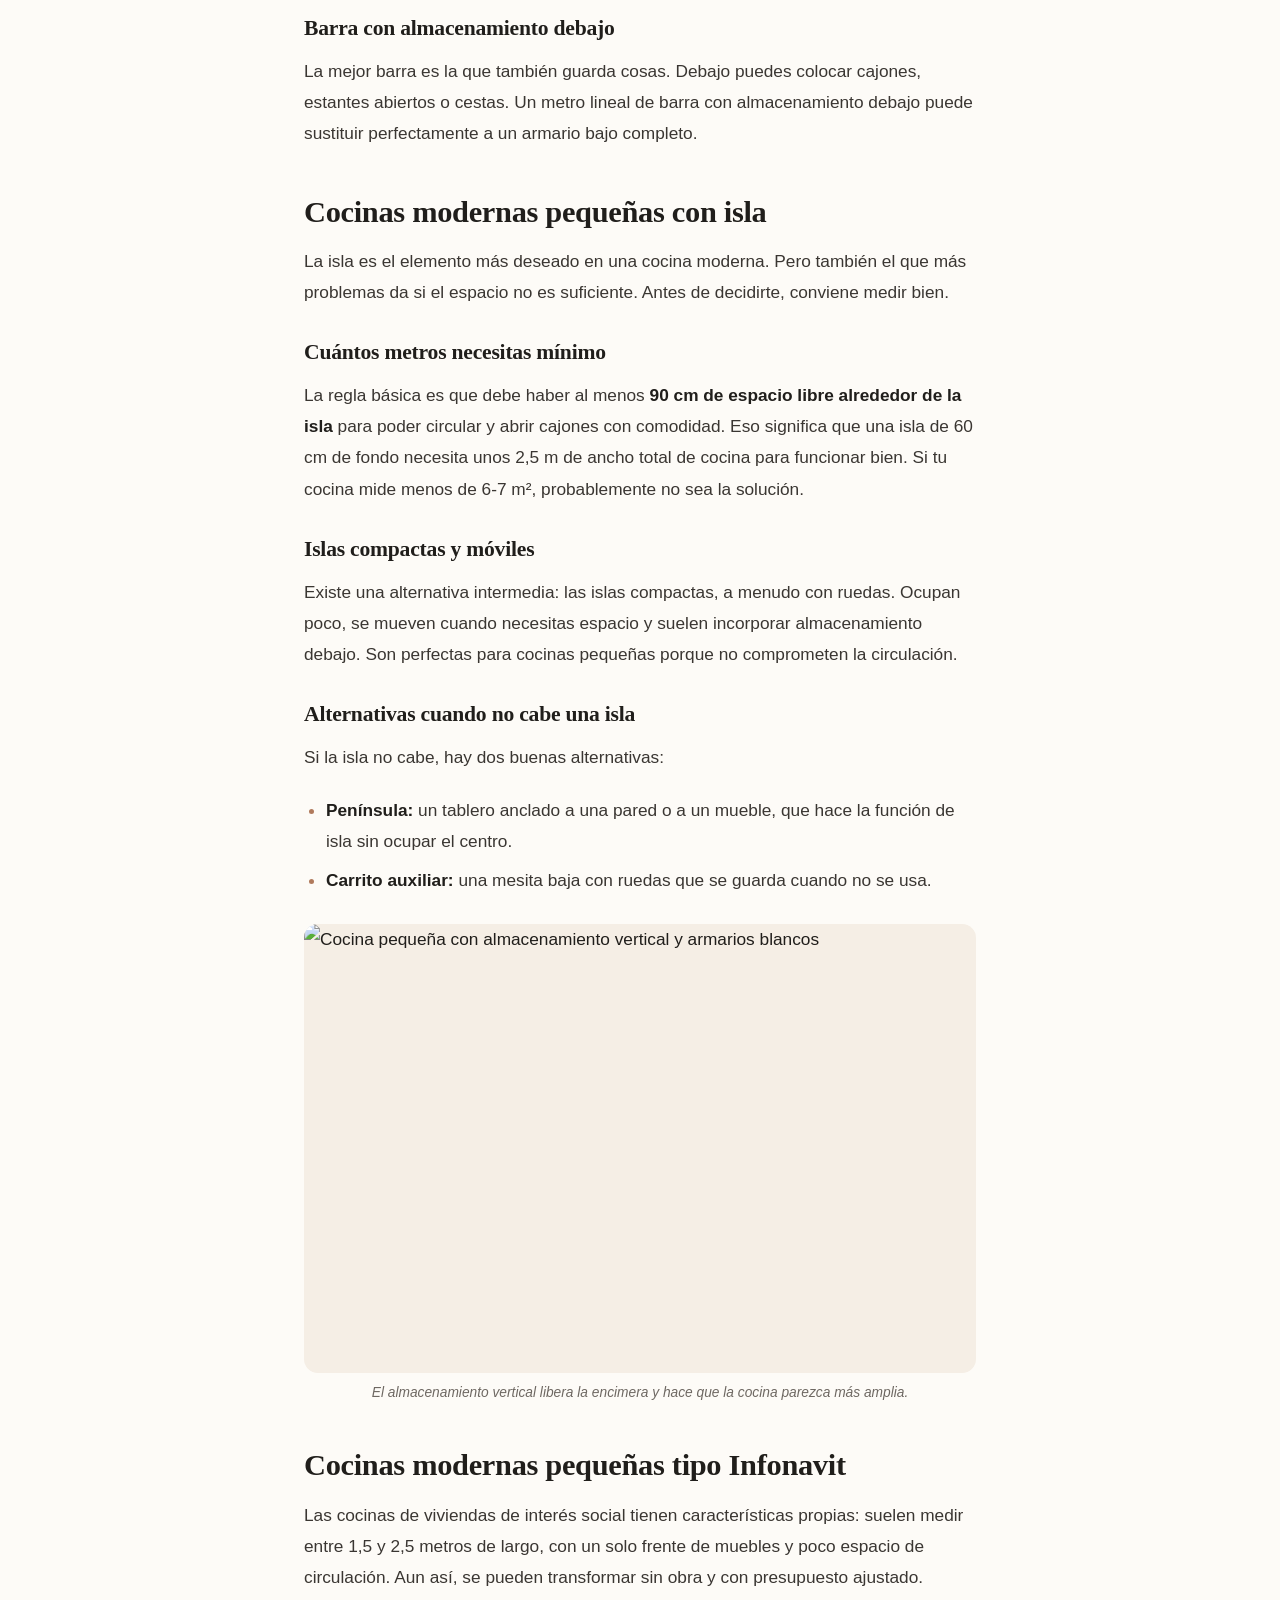
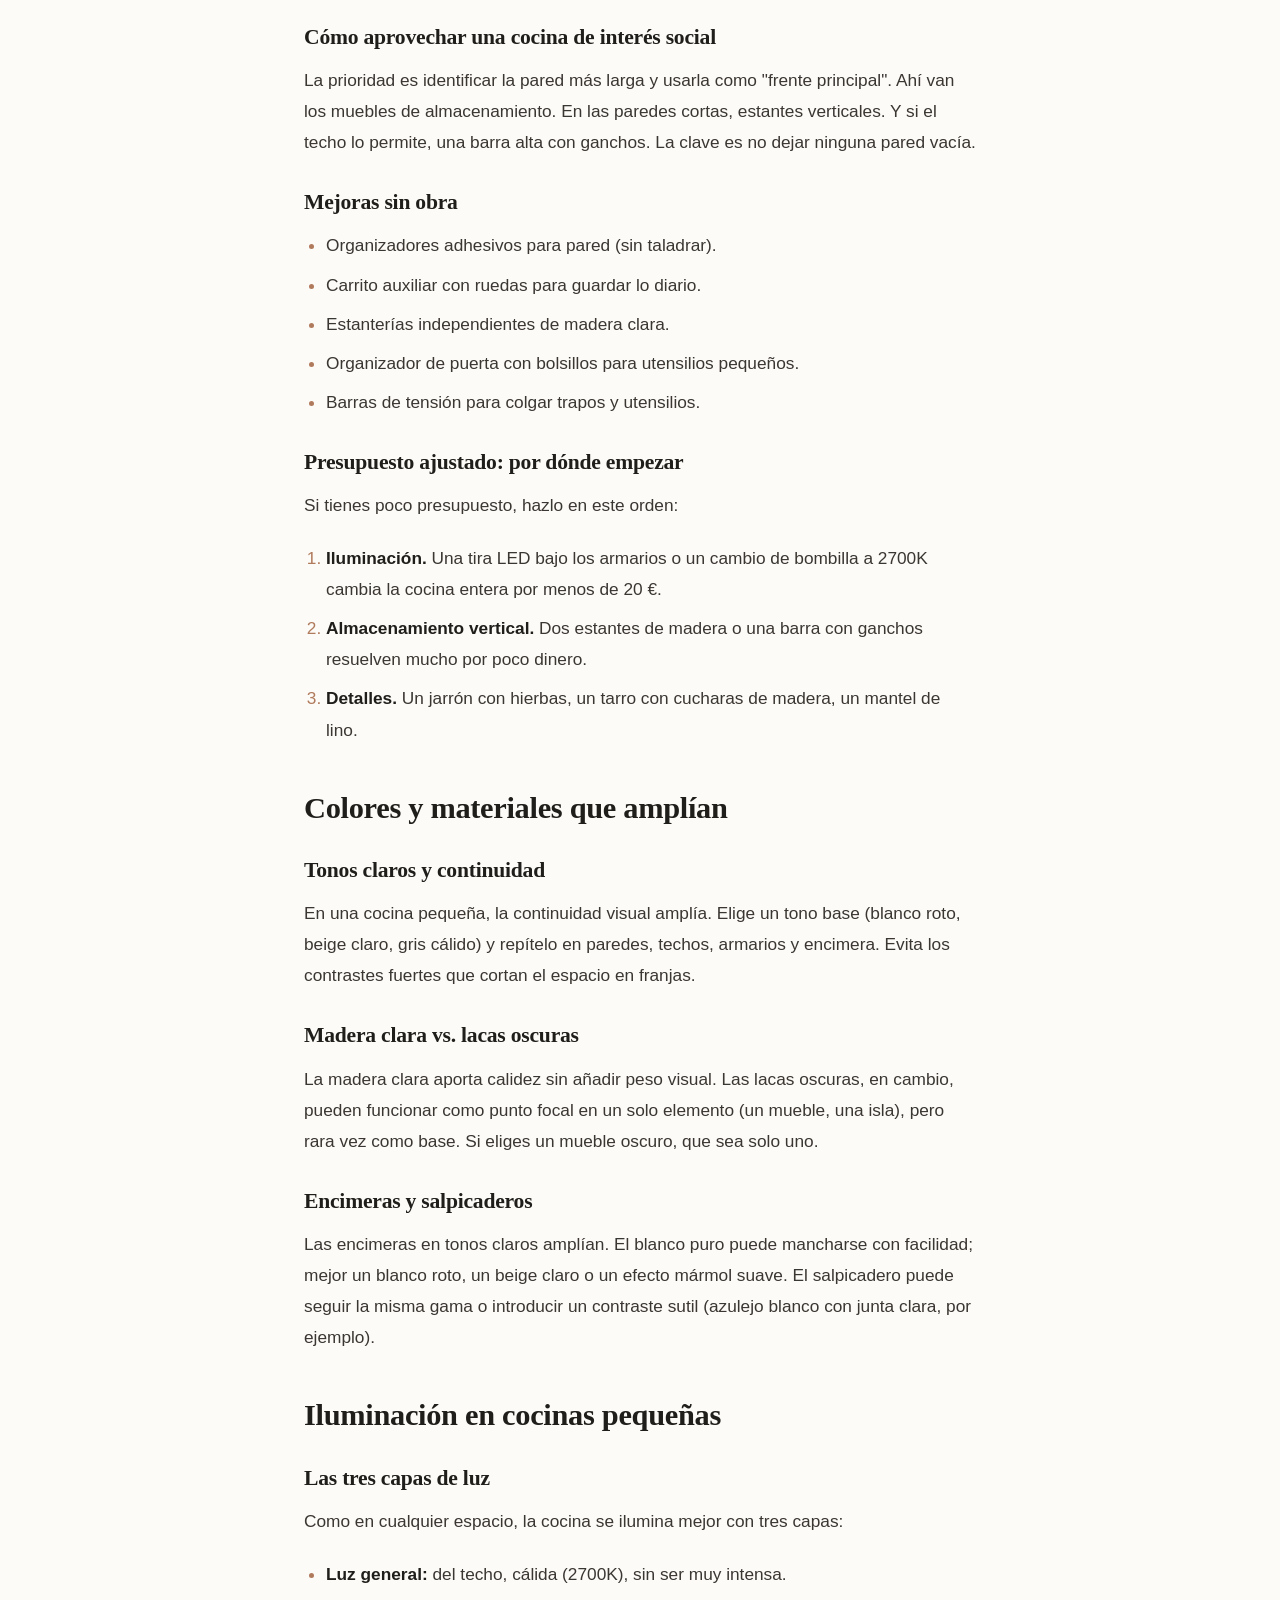
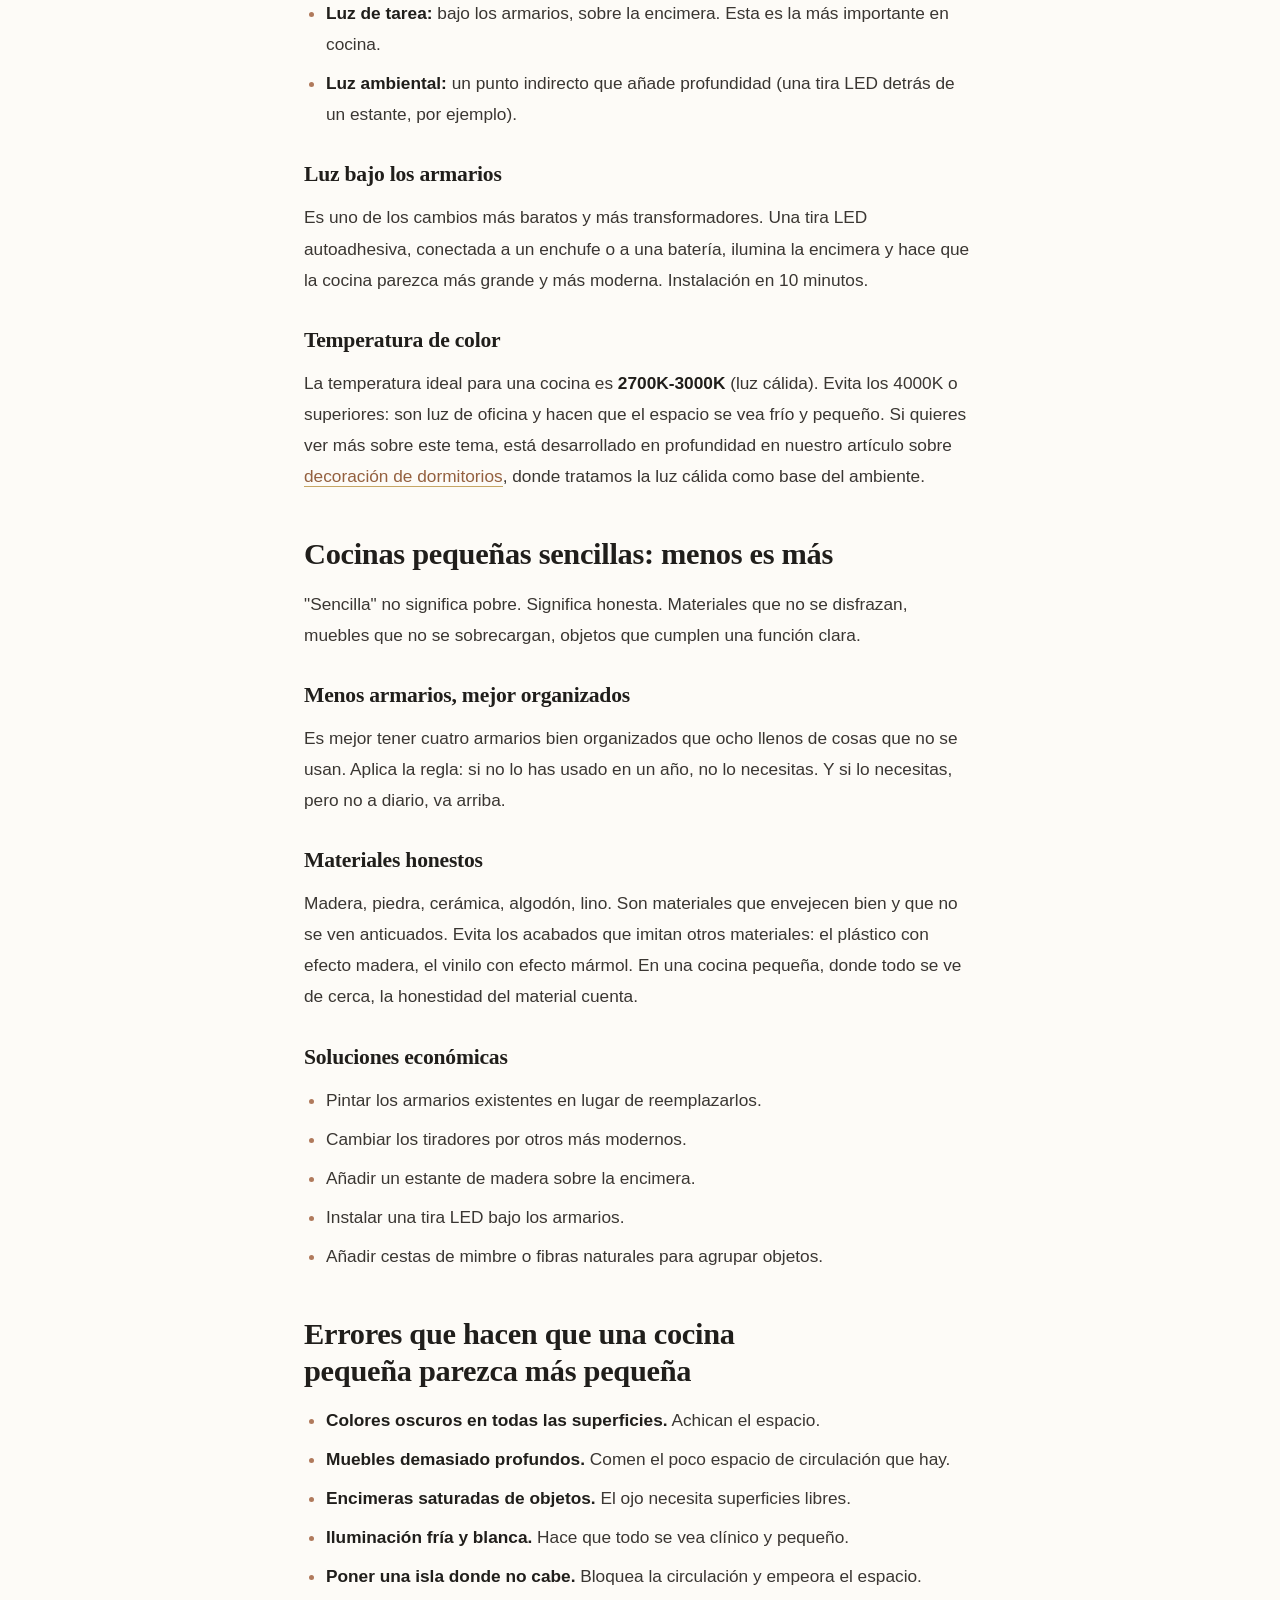
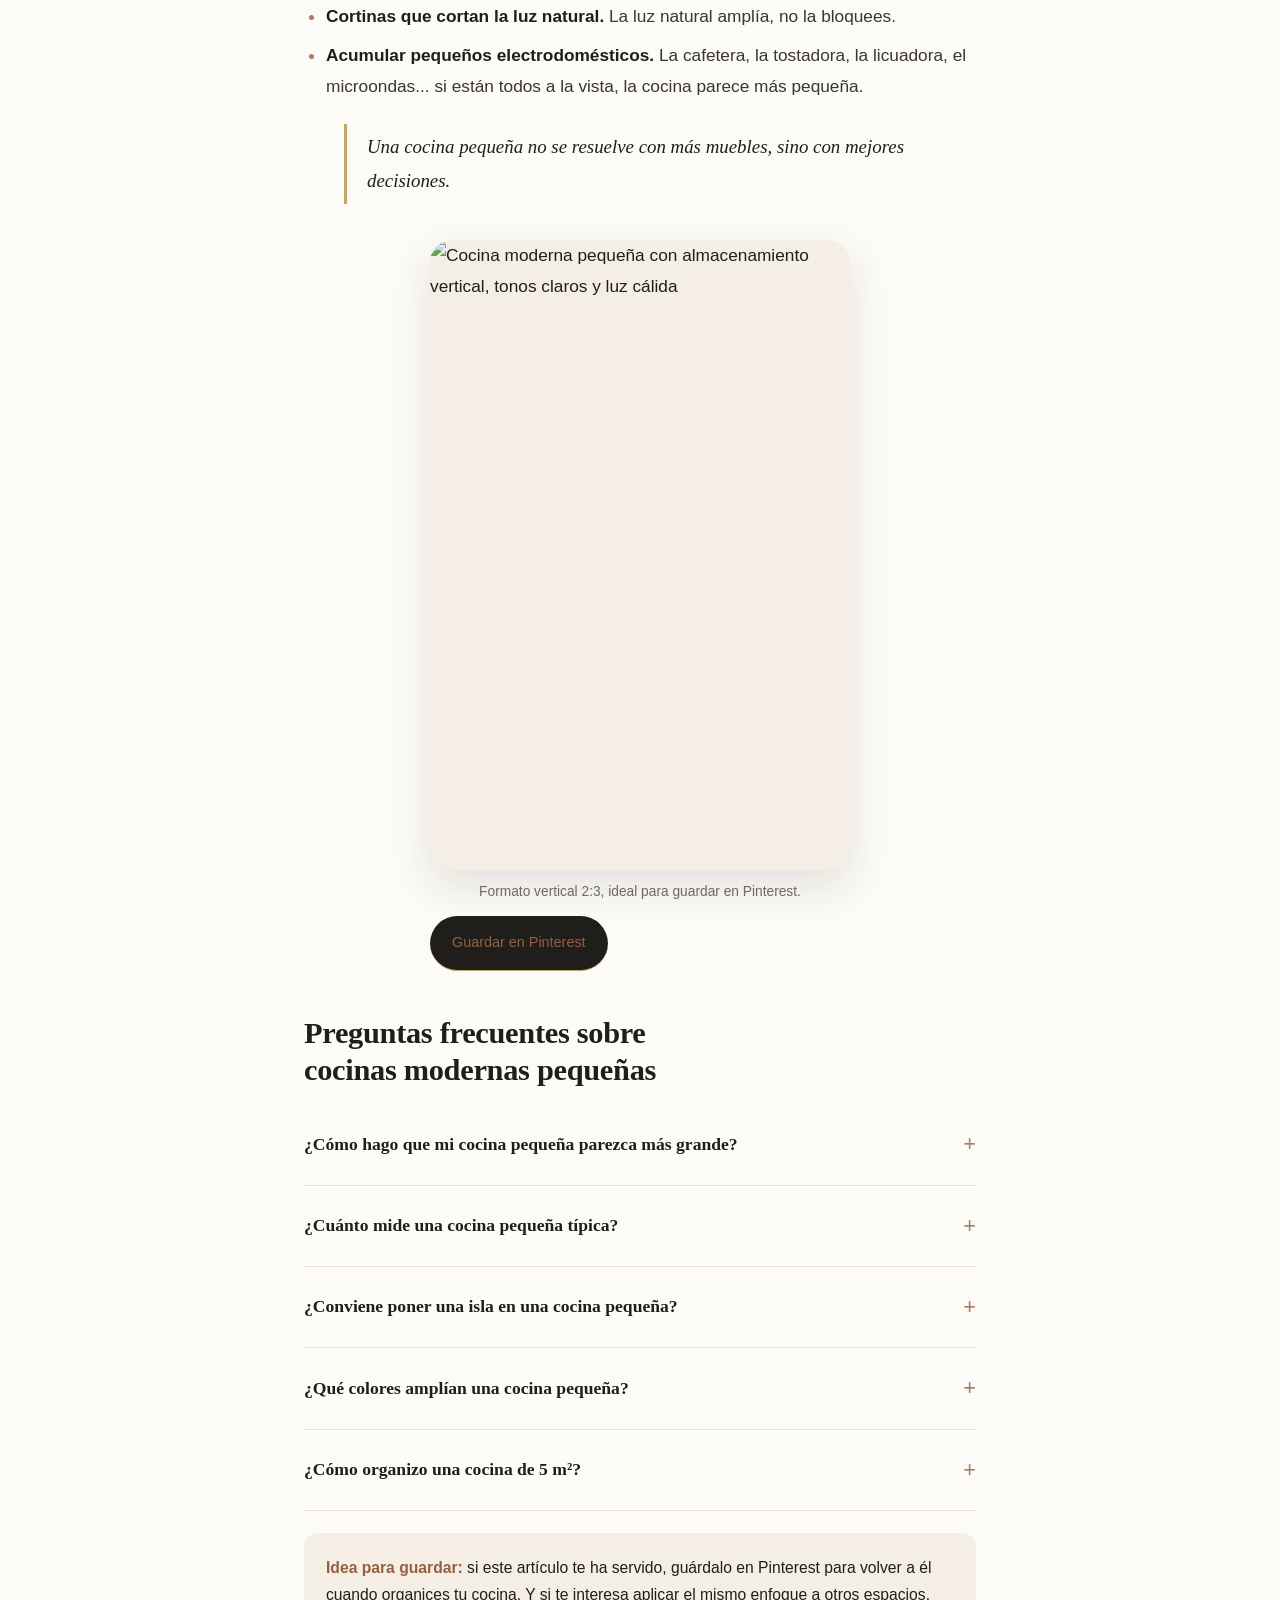
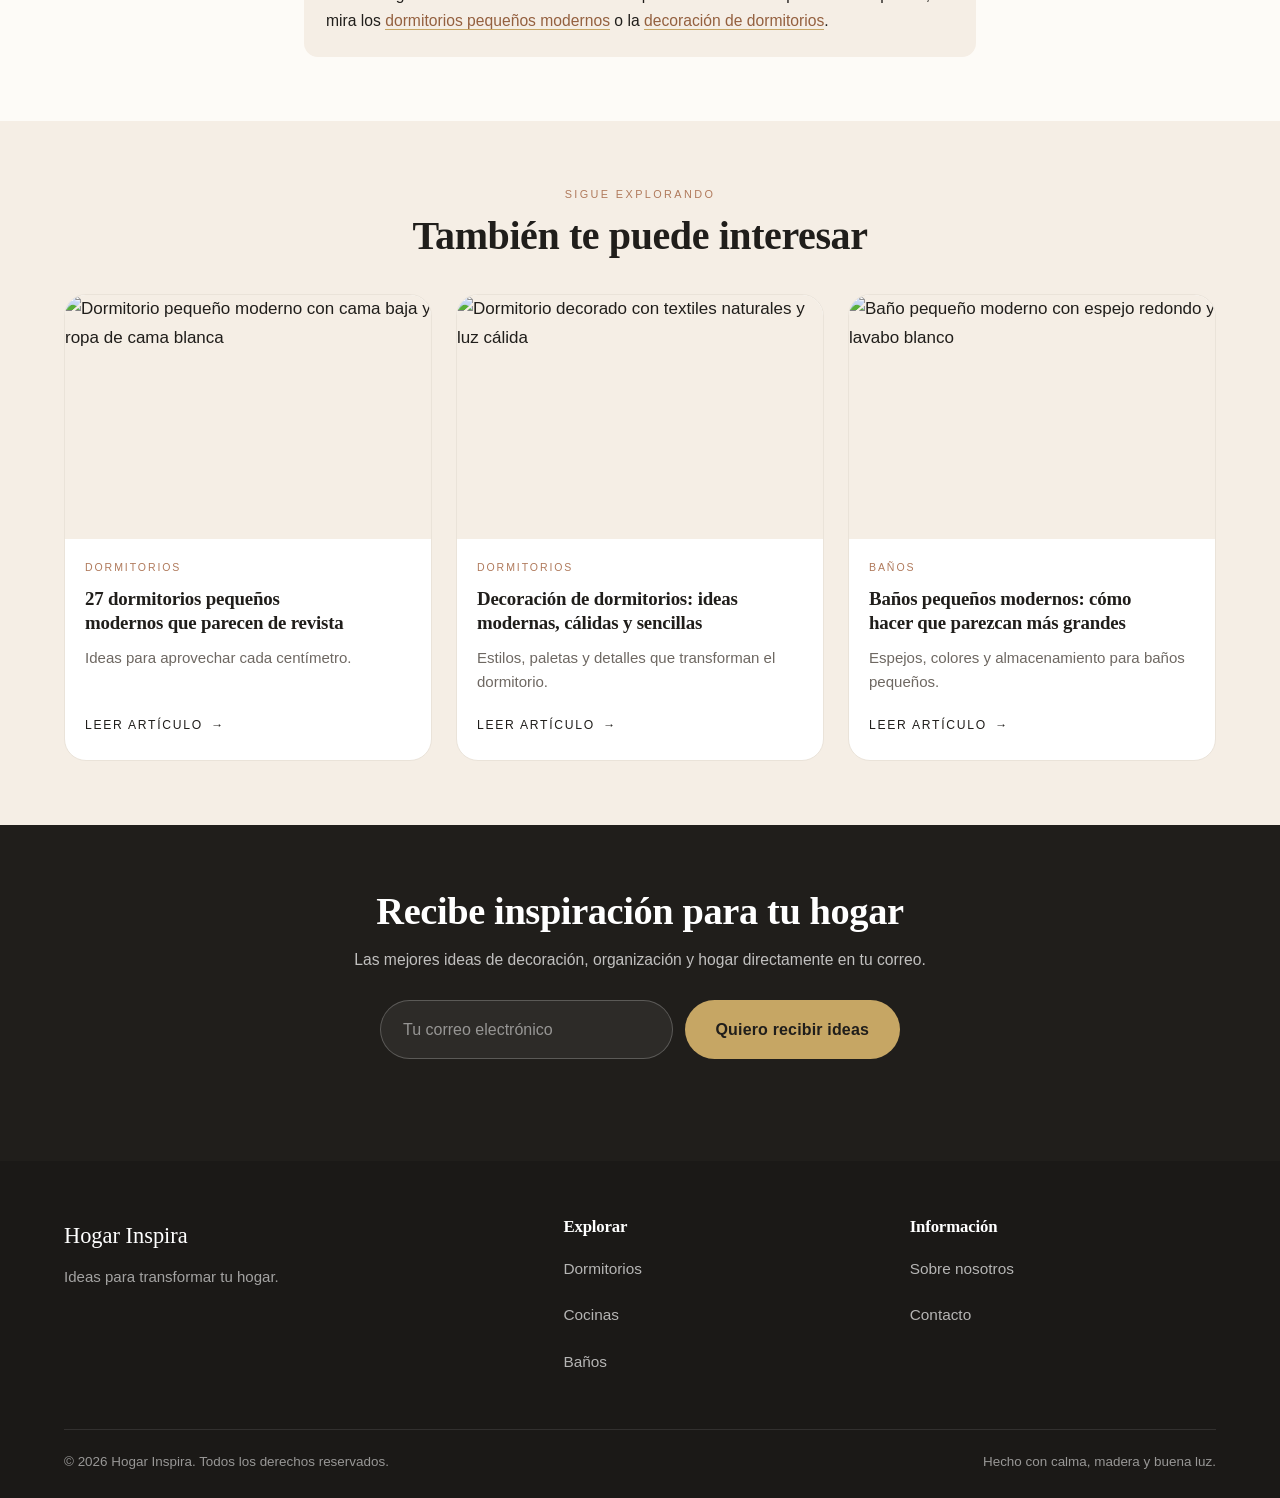
==== commit 63393c36: "Commit inicial" ====
--- a/cocinas-modernas-pequenas.html
+++ b/cocinas-modernas-pequenas.html
@@ -5,21 +5,18 @@
 <meta name="viewport" content="width=device-width, initial-scale=1">
 <title>Cocinas modernas pequeñas: ideas para aprovechar cada espacio | Hogar Inspira</title>
 <meta name="description" content="Cocinas modernas pequeñas: barras, islas, almacenamiento vertical, colores y luz. Ideas prácticas para aprovechar cada centímetro, incluso en cocinas tipo Infonavit.">
-<meta name="robots" content="index, follow, max-image-preview:large, max-snippet:-1">
+<meta name="robots" content="index, follow, max-image-preview:large">
 <meta name="theme-color" content="#FDFBF7">
-<link rel="canonical" href="https://hogarinspira.com/cocinas/cocinas-modernas-pequenas.html">
-<link rel="icon" href="/favicon.svg" type="image/svg+xml">
+<link rel="canonical" href="https://hogarinspira.com/cocinas-modernas-pequenas.html">
+<link rel="icon" href="favicon.svg" type="image/svg+xml">
 
 <meta property="og:type" content="article">
 <meta property="og:site_name" content="Hogar Inspira">
 <meta property="og:locale" content="es_ES">
 <meta property="og:title" content="Cocinas modernas pequeñas: ideas para aprovechar cada espacio">
 <meta property="og:description" content="Barras, islas, almacenamiento vertical y soluciones reales para cocinas pequeñas modernas.">
-<meta property="og:url" content="https://hogarinspira.com/cocinas/cocinas-modernas-pequenas.html">
+<meta property="og:url" content="https://hogarinspira.com/cocinas-modernas-pequenas.html">
 <meta property="og:image" content="https://images.unsplash.com/photo-1556909114-f6e7ad7d3136?auto=format&fit=crop&w=1200&q=70">
-<meta property="og:image:alt" content="Cocina pequeña moderna con armarios blancos, encimera de madera clara y luz natural">
-<meta property="og:image:width" content="1200">
-<meta property="og:image:height" content="800">
 
 <meta name="twitter:card" content="summary_large_image">
 <meta name="twitter:title" content="Cocinas modernas pequeñas: ideas para aprovechar cada espacio">
@@ -29,7 +26,7 @@
 <link rel="preconnect" href="https://fonts.googleapis.com">
 <link rel="preconnect" href="https://fonts.gstatic.com" crossorigin>
 <link href="https://fonts.googleapis.com/css2?family=DM+Sans:ital,opsz,wght@0,9..40,300;0,9..40,400;0,9..40,500;0,9..40,700&family=Playfair+Display:wght@500;600;700&display=swap" rel="stylesheet">
-<link rel="stylesheet" href="/css/estilos.css">
+<link rel="stylesheet" href="estilos.css">
 
 <script type="application/ld+json">
 {
@@ -37,25 +34,22 @@
   "@graph": [
     {
       "@type": "BlogPosting",
-      "@id": "https://hogarinspira.com/cocinas/cocinas-modernas-pequenas.html#article",
-      "mainEntityOfPage": "https://hogarinspira.com/cocinas/cocinas-modernas-pequenas.html",
+      "mainEntityOfPage": "https://hogarinspira.com/cocinas-modernas-pequenas.html",
       "headline": "Cocinas modernas pequeñas: ideas para aprovechar cada espacio",
       "description": "Barras, islas, almacenamiento vertical, colores y luz para cocinas modernas pequeñas.",
       "image": "https://images.unsplash.com/photo-1556909114-f6e7ad7d3136?auto=format&fit=crop&w=1200&q=70",
       "inLanguage": "es",
-      "author": { "@type": "Organization", "name": "Hogar Inspira", "url": "https://hogarinspira.com/" },
-      "publisher": { "@id": "https://hogarinspira.com/#organization" },
+      "author": { "@type": "Organization", "name": "Hogar Inspira" },
+      "publisher": { "@type": "Organization", "name": "Hogar Inspira" },
       "articleSection": "Cocinas"
     },
     {
       "@type": "BreadcrumbList",
       "itemListElement": [
         { "@type": "ListItem", "position": 1, "name": "Inicio", "item": "https://hogarinspira.com/" },
-        { "@type": "ListItem", "position": 2, "name": "Cocinas", "item": "https://hogarinspira.com/cocinas/" },
-        { "@type": "ListItem", "position": 3, "name": "Cocinas modernas pequeñas", "item": "https://hogarinspira.com/cocinas/cocinas-modernas-pequenas.html" }
+        { "@type": "ListItem", "position": 2, "name": "Cocinas modernas pequeñas", "item": "https://hogarinspira.com/cocinas-modernas-pequenas.html" }
       ]
-    },
-    { "@type": "WebSite", "@id": "https://hogarinspira.com/#website", "url": "https://hogarinspira.com/", "name": "Hogar Inspira", "inLanguage": "es" }
+    }
   ]
 }
 </script>
@@ -67,7 +61,7 @@
 <header class="site-header">
   <div class="container">
     <div class="header-bar">
-      <a class="brand" href="/" aria-label="Hogar Inspira — ir al inicio">
+      <a class="brand" href="index.html" aria-label="Hogar Inspira — ir al inicio">
         <span class="brand__mark" aria-hidden="true">HI</span>
         <span class="brand__text">
           <span class="brand__name">Hogar Inspira</span>
@@ -75,12 +69,9 @@
         </span>
       </a>
       <nav class="nav-desktop" aria-label="Navegación principal">
-        <a href="/">Inicio</a>
-        <a href="/dormitorios/">Dormitorios</a>
-        <a href="/cocinas/">Cocinas</a>
-        <a href="/banos/">Baños</a>
-        <a href="/jardines/">Jardines</a>
-        <a href="/organizacion/">Organización</a>
+        <a href="index.html#dormitorios">Dormitorios</a>
+        <a href="index.html#cocinas">Cocinas</a>
+        <a href="index.html#banos">Baños</a>
       </nav>
       <button class="menu-toggle" id="menuToggle" type="button"
               aria-expanded="false" aria-controls="mobileNav"
@@ -91,13 +82,9 @@
   </div>
   <nav class="mobile-nav" id="mobileNav" aria-label="Navegación móvil">
     <ul>
-      <li><a href="/">Inicio</a></li>
-      <li><a href="/dormitorios/">Dormitorios</a></li>
-      <li><a href="/cocinas/">Cocinas</a></li>
-      <li><a href="/banos/">Baños</a></li>
-      <li><a href="/jardines/">Jardines</a></li>
-      <li><a href="/organizacion/">Organización</a></li>
-      <li><a href="/espacios-pequenos/">Espacios pequeños</a></li>
+      <li><a href="index.html#dormitorios">Dormitorios</a></li>
+      <li><a href="index.html#cocinas">Cocinas</a></li>
+      <li><a href="index.html#banos">Baños</a></li>
     </ul>
   </nav>
 </header>
@@ -107,8 +94,7 @@
   <div class="container">
     <nav class="breadcrumb" aria-label="Ruta de navegación">
       <ol>
-        <li><a href="/">Inicio</a></li>
-        <li><a href="/cocinas/">Cocinas</a></li>
+        <li><a href="index.html">Inicio</a></li>
         <li><span aria-current="page">Cocinas modernas pequeñas</span></li>
       </ol>
     </nav>
@@ -144,7 +130,6 @@
       </div>
 
       <figure class="article__hero">
-        <!-- IMAGEN PROVISIONAL (Unsplash) — sustituir por imagen propia -->
         <img src="https://images.unsplash.com/photo-1556909114-f6e7ad7d3136?auto=format&fit=crop&w=1400&q=70"
              alt="Cocina moderna pequeña con armarios blancos, encimera de madera clara y utensilios ordenados"
              width="1400" height="875" fetchpriority="high" decoding="async">
@@ -169,9 +154,9 @@
         </p>
         <p>
           Si te interesa el mismo enfoque aplicado a otros espacios, puedes echar un
-          vistazo al artículo <a href="/dormitorios/dormitorios-pequenos-modernos.html">27
-          dormitorios pequeños modernos que parecen de revista</a>, donde aplicamos
-          principios muy similares.
+          vistazo al artículo <a href="dormitorios-pequenos-modernos.html">27 dormitorios
+          pequeños modernos que parecen de revista</a>, donde aplicamos principios muy
+          similares.
         </p>
 
         <h2>Almacenamiento vertical: la regla de oro</h2>
@@ -269,7 +254,6 @@
         </ul>
 
         <figure class="article__figure">
-          <!-- IMAGEN PROVISIONAL (Unsplash) -->
           <img src="https://images.unsplash.com/photo-1556911220-bff31c812dba?auto=format&fit=crop&w=1000&q=70"
                alt="Cocina pequeña con almacenamiento vertical y armarios blancos"
                width="1000" height="667" loading="lazy" decoding="async">
@@ -360,7 +344,7 @@
           cálida). Evita los 4000K o superiores: son luz de oficina y hacen que el
           espacio se vea frío y pequeño. Si quieres ver más sobre este tema, está
           desarrollado en profundidad en nuestro artículo sobre
-          <a href="/dormitorios/dormitorios-minimalistas.html">dormitorios minimalistas</a>,
+          <a href="decoracion-de-dormitorios.html">decoración de dormitorios</a>,
           donde tratamos la luz cálida como base del ambiente.
         </p>
 
@@ -411,14 +395,13 @@
 
         <figure class="pin-vertical">
           <div class="pin-vertical__frame">
-            <!-- IMAGEN PROVISIONAL (Unsplash) — pensada para formato vertical 2:3 -->
             <img src="https://images.unsplash.com/photo-1556911220-bff31c812dba?auto=format&fit=crop&w=1000&q=70"
                  alt="Cocina moderna pequeña con almacenamiento vertical, tonos claros y luz cálida"
                  width="1000" height="1500" loading="lazy" decoding="async">
           </div>
           <figcaption>Formato vertical 2:3, ideal para guardar en Pinterest.</figcaption>
           <a class="pin-save"
-             href="https://pinterest.com/pin/create/button/?url=https%3A%2F%2Fhogarinspira.com%2Fcocinas%2Fcocinas-modernas-pequenas.html&amp;description=Cocinas%20modernas%20peque%C3%B1as%3A%20ideas%20para%20aprovechar%20cada%20espacio"
+             href="https://pinterest.com/pin/create/button/?url=https%3A%2F%2Fhogarinspira.com%2Fcocinas-modernas-pequenas.html&amp;description=Cocinas%20modernas%20peque%C3%B1as%3A%20ideas%20para%20aprovechar%20cada%20espacio"
              target="_blank" rel="noopener">Guardar en Pinterest</a>
         </figure>
 
@@ -472,9 +455,8 @@
           <strong>Idea para guardar:</strong> si este artículo te ha servido, guárdalo en
           Pinterest para volver a él cuando organices tu cocina. Y si te interesa aplicar
           el mismo enfoque a otros espacios, mira los
-          <a href="/dormitorios/dormitorios-pequenos-modernos.html">dormitorios pequeños
-          modernos</a> o los <a href="/dormitorios/dormitorios-minimalistas.html">dormitorios
-          minimalistas</a>.
+          <a href="dormitorios-pequenos-modernos.html">dormitorios pequeños modernos</a>
+          o la <a href="decoracion-de-dormitorios.html">decoración de dormitorios</a>.
         </div>
 
       </div>
@@ -490,44 +472,44 @@
       <div class="grid grid--3 reveal">
 
         <article class="card">
-          <a class="card__media" href="/dormitorios/dormitorios-pequenos-modernos.html" aria-hidden="true" tabindex="-1">
+          <a class="card__media" href="dormitorios-pequenos-modernos.html" aria-hidden="true" tabindex="-1">
             <img src="https://images.unsplash.com/photo-1567016432779-094069958ea5?auto=format&fit=crop&w=800&q=70"
                  alt="Dormitorio pequeño moderno con cama baja y ropa de cama blanca"
                  width="800" height="533" loading="lazy" decoding="async">
           </a>
           <div class="card__body">
             <span class="card__cat">Dormitorios</span>
-            <h3><a href="/dormitorios/dormitorios-pequenos-modernos.html">27 dormitorios pequeños modernos que parecen de revista</a></h3>
+            <h3><a href="dormitorios-pequenos-modernos.html">27 dormitorios pequeños modernos que parecen de revista</a></h3>
             <p>Ideas para aprovechar cada centímetro.</p>
-            <a class="card__link" href="/dormitorios/dormitorios-pequenos-modernos.html">Leer artículo <span aria-hidden="true">→</span></a>
+            <a class="card__link" href="dormitorios-pequenos-modernos.html">Leer artículo <span aria-hidden="true">→</span></a>
           </div>
         </article>
 
         <article class="card">
-          <a class="card__media" href="/dormitorios/dormitorios-minimalistas.html" aria-hidden="true" tabindex="-1">
-            <img src="https://images.unsplash.com/photo-1522771739844-6a9f6d5f14af?auto=format&fit=crop&w=800&q=70"
-                 alt="Dormitorio minimalista con paredes claras y decoración sencilla"
+          <a class="card__media" href="decoracion-de-dormitorios.html" aria-hidden="true" tabindex="-1">
+            <img src="https://images.unsplash.com/photo-1616594039964-ae9021a400a0?auto=format&fit=crop&w=800&q=70"
+                 alt="Dormitorio decorado con textiles naturales y luz cálida"
                  width="800" height="533" loading="lazy" decoding="async">
           </a>
           <div class="card__body">
             <span class="card__cat">Dormitorios</span>
-            <h3><a href="/dormitorios/dormitorios-minimalistas.html">Dormitorios minimalistas que transmiten paz</a></h3>
-            <p>Claves sencillas para un espacio despejado y relajante.</p>
-            <a class="card__link" href="/dormitorios/dormitorios-minimalistas.html">Leer artículo <span aria-hidden="true">→</span></a>
+            <h3><a href="decoracion-de-dormitorios.html">Decoración de dormitorios: ideas modernas, cálidas y sencillas</a></h3>
+            <p>Estilos, paletas y detalles que transforman el dormitorio.</p>
+            <a class="card__link" href="decoracion-de-dormitorios.html">Leer artículo <span aria-hidden="true">→</span></a>
           </div>
         </article>
 
         <article class="card">
-          <a class="card__media" href="/dormitorios/dormitorios-beige.html" aria-hidden="true" tabindex="-1">
-            <img src="https://images.unsplash.com/photo-1616594039964-ae9021a400a0?auto=format&fit=crop&w=800&q=70"
-                 alt="Dormitorio beige con textiles naturales y luz cálida"
+          <a class="card__media" href="banos-pequenos-modernos.html" aria-hidden="true" tabindex="-1">
+            <img src="https://images.unsplash.com/photo-1584622650111-993a426fbf0a?auto=format&fit=crop&w=800&q=70"
+                 alt="Baño pequeño moderno con espejo redondo y lavabo blanco"
                  width="800" height="533" loading="lazy" decoding="async">
           </a>
           <div class="card__body">
-            <span class="card__cat">Dormitorios</span>
-            <h3><a href="/dormitorios/dormitorios-beige.html">Dormitorios beige: una combinación cálida y elegante</a></h3>
-            <p>Cómo combinar el beige con madera, lino y detalles dorados.</p>
-            <a class="card__link" href="/dormitorios/dormitorios-beige.html">Leer artículo <span aria-hidden="true">→</span></a>
+            <span class="card__cat">Baños</span>
+            <h3><a href="banos-pequenos-modernos.html">Baños pequeños modernos: cómo hacer que parezcan más grandes</a></h3>
+            <p>Espejos, colores y almacenamiento para baños pequeños.</p>
+            <a class="card__link" href="banos-pequenos-modernos.html">Leer artículo <span aria-hidden="true">→</span></a>
           </div>
         </article>
 
@@ -563,21 +545,16 @@
       <nav aria-labelledby="footer-explorar">
         <h3 id="footer-explorar">Explorar</h3>
         <ul class="footer-links">
-          <li><a href="/dormitorios/">Dormitorios</a></li>
-          <li><a href="/cocinas/">Cocinas</a></li>
-          <li><a href="/banos/">Baños</a></li>
-          <li><a href="/jardines/">Jardines</a></li>
-          <li><a href="/organizacion/">Organización</a></li>
-          <li><a href="/espacios-pequenos/">Espacios pequeños</a></li>
+          <li><a href="index.html#dormitorios">Dormitorios</a></li>
+          <li><a href="index.html#cocinas">Cocinas</a></li>
+          <li><a href="index.html#banos">Baños</a></li>
         </ul>
       </nav>
       <nav aria-labelledby="footer-info">
         <h3 id="footer-info">Información</h3>
         <ul class="footer-links">
-          <li><a href="/sobre-nosotros/">Sobre nosotros</a></li>
-          <li><a href="/contacto/">Contacto</a></li>
-          <li><a href="/privacidad/">Privacidad</a></li>
-          <li><a href="/terminos/">Términos</a></li>
+          <li><a href="sobre-nosotros.html">Sobre nosotros</a></li>
+          <li><a href="contacto.html">Contacto</a></li>
         </ul>
       </nav>
     </div>
@@ -588,25 +565,23 @@
   </div>
 </footer>
 
-<script src="/js/app.js"></script>
+<script src="app.js"></script>
 <script>
 (function () {
-  var form = document.getElementById('newsletterForm');
-  var emailInput = document.getElementById('newsletterEmail');
-  var formMsg = document.getElementById('newsletterMsg');
-  if (!form) return;
-  form.addEventListener('submit', function (e) {
+  var f = document.getElementById('newsletterForm'); if (!f) return;
+  var i = document.getElementById('newsletterEmail'); var m = document.getElementById('newsletterMsg');
+  f.addEventListener('submit', function (e) {
     e.preventDefault();
-    var v = emailInput.value.trim();
+    var v = i.value.trim();
     if (!/^[^\s@]+@[^\s@]+\.[a-zA-Z]{2,}$/.test(v)) {
-      formMsg.textContent = 'Escribe un correo electrónico válido.';
-      formMsg.className = 'form-msg is-error';
-      emailInput.focus();
+      m.textContent = 'Escribe un correo electrónico válido.';
+      m.className = 'form-msg is-error';
+      i.focus();
       return;
     }
-    formMsg.textContent = '¡Gracias! Pronto recibirás ideas para tu hogar.';
-    formMsg.className = 'form-msg is-ok';
-    form.reset();
+    m.textContent = '¡Gracias! Pronto recibirás ideas para tu hogar.';
+    m.className = 'form-msg is-ok';
+    f.reset();
   });
 })();
 </script>
--- a/estilos.css
+++ b/estilos.css
@@ -0,0 +1,771 @@
+:root{
+  --bg:#FDFBF7;
+  --surface:#FFFFFF;
+  --warm:#F5EEE5;
+  --ink:#201E1B;
+  --muted:#6E6862;
+  --accent:#B07A5C;
+  --accent-dark:#94603F;
+  --gold:#C6A664;
+  --line:#EAE3D9;
+  --radius:14px;
+  --radius-lg:22px;
+  --shadow-sm:0 2px 10px rgba(32,30,27,.05);
+  --shadow-md:0 16px 44px rgba(32,30,27,.12);
+  --max:1200px;
+  --font-title:"Playfair Display", Georgia, serif;
+  --font-body:"DM Sans", -apple-system, BlinkMacSystemFont, "Segoe UI", Roboto, Helvetica, Arial, sans-serif;
+}
+
+*,*::before,*::after{ box-sizing:border-box; }
+
+html{
+  -webkit-text-size-adjust:100%;
+  scroll-behavior:smooth;
+  scroll-padding-top:88px;
+}
+
+body{
+  margin:0;
+  background:var(--bg);
+  color:var(--ink);
+  font-family:var(--font-body);
+  font-size:17px;
+  line-height:1.7;
+  font-weight:400;
+  overflow-x:clip;
+  -webkit-font-smoothing:antialiased;
+  -moz-osx-font-smoothing:grayscale;
+  -webkit-tap-highlight-color:transparent;
+}
+
+img{ display:block; max-width:100%; height:auto; }
+a{ color:inherit; text-decoration:none; }
+ul,ol{ list-style:none; margin:0; padding:0; }
+p{ margin:0; }
+
+h1,h2,h3,h4{
+  font-family:var(--font-title);
+  font-weight:600;
+  line-height:1.16;
+  letter-spacing:-.01em;
+  margin:0;
+  text-wrap:balance;
+}
+
+button,input,textarea{ font:inherit; color:inherit; }
+
+:focus-visible{
+  outline:2px solid var(--accent);
+  outline-offset:3px;
+  border-radius:6px;
+}
+
+.sr-only{
+  position:absolute; width:1px; height:1px;
+  padding:0; margin:-1px; overflow:hidden;
+  clip:rect(0 0 0 0); white-space:nowrap; border:0;
+}
+
+.skip-link{
+  position:absolute; left:-9999px; top:0; z-index:200;
+  background:var(--ink); color:#fff; padding:12px 18px;
+  border-radius:0 0 10px 0; font-size:.9rem;
+}
+.skip-link:focus{ left:0; }
+
+/* ===== CONTENEDOR ===== */
+.container{
+  width:100%;
+  max-width:var(--max);
+  margin:0 auto;
+  padding:0 20px;
+}
+@media (min-width:640px){
+  .container{ padding:0 24px; }
+}
+
+/* ===== SECCIONES ===== */
+.section{ padding:48px 0; }
+.section--tight{ padding:38px 0; }
+
+.section-head{
+  max-width:660px;
+  margin:0 auto 32px;
+  text-align:center;
+}
+.section-head h2{
+  font-size:clamp(1.6rem, 6.5vw, 2.5rem);
+}
+.section-head p{
+  margin-top:12px;
+  color:var(--muted);
+  font-size:.98rem;
+}
+.section-label{
+  display:block;
+  font-size:.68rem;
+  letter-spacing:.22em;
+  text-transform:uppercase;
+  color:var(--accent);
+  margin-bottom:10px;
+  font-weight:500;
+}
+
+@media (min-width:1024px){
+  .section{ padding:84px 0; }
+  .section--tight{ padding:68px 0; }
+  .section-head{ margin-bottom:38px; }
+}
+
+/* ===== GRIDS ===== */
+.grid{ display:grid; gap:18px; }
+.grid--3{ grid-template-columns:1fr; }
+
+@media (min-width:620px){
+  .grid{ gap:22px; }
+  .grid--3{ grid-template-columns:repeat(2, 1fr); }
+}
+@media (min-width:1024px){
+  .grid{ gap:24px; }
+  .grid--3{ grid-template-columns:repeat(3, 1fr); }
+}
+
+/* ===== BOTONES — área táctil óptima en móvil ===== */
+.btn{
+  display:inline-flex;
+  align-items:center;
+  justify-content:center;
+  gap:10px;
+  min-height:52px;
+  padding:15px 30px;
+  border-radius:999px;
+  border:1px solid transparent;
+  font-size:1rem;
+  font-weight:500;
+  letter-spacing:.01em;
+  cursor:pointer;
+  text-align:center;
+  transition:transform .25s ease, background-color .25s ease,
+             color .25s ease, box-shadow .25s ease, border-color .25s ease;
+  -webkit-tap-highlight-color:transparent;
+}
+.btn--primary{ background:var(--ink); color:var(--bg); }
+.btn--primary:hover{
+  background:var(--accent-dark);
+  transform:translateY(-2px);
+  box-shadow:var(--shadow-md);
+}
+.btn--primary:active{ transform:translateY(0); }
+.btn--outline{
+  background:transparent;
+  border-color:var(--ink);
+  color:var(--ink);
+}
+.btn--outline:hover{
+  background:var(--ink);
+  color:var(--bg);
+  transform:translateY(-2px);
+}
+
+/* ===== HEADER ===== */
+.site-header{
+  position:sticky;
+  top:0;
+  z-index:100;
+  background:rgba(253,251,247,.94);
+  -webkit-backdrop-filter:saturate(180%) blur(12px);
+  backdrop-filter:saturate(180%) blur(12px);
+  border-bottom:1px solid var(--line);
+}
+.header-bar{
+  display:flex;
+  align-items:center;
+  justify-content:space-between;
+  gap:14px;
+  min-height:62px;
+}
+.brand{
+  display:flex;
+  align-items:center;
+  gap:11px;
+  min-width:0;
+}
+.brand__mark{
+  width:40px; height:40px; flex:0 0 40px;
+  border-radius:50%;
+  background:var(--ink); color:var(--bg);
+  display:grid; place-items:center;
+  font-family:var(--font-title);
+  font-size:.95rem; font-weight:700;
+  letter-spacing:.06em;
+  box-shadow:inset 0 0 0 1px var(--gold);
+}
+.brand__text{ display:flex; flex-direction:column; line-height:1.15; min-width:0; }
+.brand__name{
+  font-family:var(--font-title);
+  font-size:1.05rem; font-weight:600; white-space:nowrap;
+}
+.brand__tagline{
+  display:none;
+  font-size:.58rem; letter-spacing:.14em;
+  text-transform:uppercase; color:var(--muted); white-space:nowrap;
+}
+@media (min-width:480px){
+  .brand__tagline{ display:block; }
+}
+
+.nav-desktop{ display:none; }
+
+.menu-toggle{
+  display:inline-grid; place-items:center;
+  width:48px; height:48px; padding:0;
+  border:1px solid var(--line); border-radius:14px;
+  background:var(--surface); cursor:pointer;
+  transition:border-color .25s ease;
+  -webkit-tap-highlight-color:transparent;
+}
+.menu-toggle:hover{ border-color:var(--accent); }
+.menu-toggle span{
+  display:block; width:20px; height:2px;
+  border-radius:2px; background:var(--ink);
+  transition:transform .3s ease, opacity .2s ease;
+}
+.menu-toggle span + span{ margin-top:5px; }
+.menu-toggle[aria-expanded="true"] span:nth-child(1){ transform:translateY(7px) rotate(45deg); }
+.menu-toggle[aria-expanded="true"] span:nth-child(2){ opacity:0; }
+.menu-toggle[aria-expanded="true"] span:nth-child(3){ transform:translateY(-7px) rotate(-45deg); }
+
+.mobile-nav{
+  overflow:hidden; max-height:0;
+  border-top:1px solid transparent;
+  transition:max-height .38s ease, border-color .38s ease;
+}
+.mobile-nav.is-open{
+  max-height:520px; border-top-color:var(--line);
+}
+.mobile-nav ul{
+  padding:6px 20px 20px;
+  display:flex; flex-direction:column;
+}
+.mobile-nav a{
+  display:block; padding:16px 2px;
+  font-size:1.05rem; border-bottom:1px solid var(--line);
+  transition:color .25s ease, padding-left .25s ease;
+}
+.mobile-nav li:last-child a{ border-bottom:0; }
+.mobile-nav a:hover,
+.mobile-nav a:active{ color:var(--accent); padding-left:6px; }
+
+@media (min-width:900px){
+  .menu-toggle{ display:none; }
+  .mobile-nav{ display:none; }
+  .nav-desktop{ display:flex; align-items:center; gap:28px; }
+  .nav-desktop a{
+    position:relative; padding:8px 0;
+    font-size:.92rem; color:var(--muted);
+    transition:color .25s ease;
+  }
+  .nav-desktop a::after{
+    content:""; position:absolute; left:0; right:0; bottom:0;
+    height:1px; background:var(--accent);
+    transform:scaleX(0); transform-origin:left;
+    transition:transform .3s ease;
+  }
+  .nav-desktop a:hover{ color:var(--ink); }
+  .nav-desktop a:hover::after{ transform:scaleX(1); }
+}
+
+/* ===== HERO — optimizado para móvil ===== */
+.hero{ padding:22px 0 8px; }
+.hero__grid{ display:grid; gap:26px; align-items:center; }
+.hero__eyebrow{
+  display:inline-flex; align-items:center; gap:10px;
+  font-size:.68rem; letter-spacing:.2em; text-transform:uppercase;
+  color:var(--accent); margin-bottom:14px; font-weight:500;
+}
+.hero__eyebrow::before{
+  content:""; width:24px; height:1px; background:var(--gold);
+}
+.hero h1{
+  font-size:clamp(2rem, 9vw, 3.7rem);
+  line-height:1.1;
+}
+.hero__text{
+  margin-top:16px;
+  font-size:1.02rem;
+  color:var(--muted);
+  max-width:48ch;
+}
+.hero__actions{
+  margin-top:26px;
+  display:flex;
+  flex-wrap:wrap;
+  gap:12px;
+}
+.hero__actions .btn{ width:100%; }
+.hero__media{
+  position:relative;
+  border-radius:var(--radius-lg);
+  overflow:hidden;
+  background:var(--warm);
+  aspect-ratio:4 / 5;
+  box-shadow:var(--shadow-md);
+}
+.hero__media img{ width:100%; height:100%; object-fit:cover; }
+.hero__badge{
+  position:absolute; left:12px; right:12px; bottom:12px;
+  padding:11px 14px; border-radius:14px;
+  background:rgba(253,251,247,.94);
+  -webkit-backdrop-filter:blur(8px);
+  backdrop-filter:blur(8px);
+  font-size:.78rem; letter-spacing:.04em;
+  color:var(--muted); text-align:center;
+}
+@media (min-width:560px){
+  .hero__actions .btn{ width:auto; }
+}
+@media (min-width:900px){
+  .hero{ padding:56px 0 26px; }
+  .hero__grid{ grid-template-columns:1fr 1fr; gap:56px; }
+  .hero__media{ aspect-ratio:4 / 5; }
+}
+
+/* ===== TARJETAS ===== */
+.card{
+  display:flex; flex-direction:column;
+  background:var(--surface);
+  border:1px solid var(--line);
+  border-radius:var(--radius-lg);
+  overflow:hidden;
+  transition:transform .35s ease, box-shadow .35s ease, border-color .35s ease;
+  -webkit-tap-highlight-color:transparent;
+}
+.card:active{
+  transform:scale(.99);
+}
+.card:hover{
+  transform:translateY(-5px);
+  box-shadow:var(--shadow-md);
+  border-color:#DED4C6;
+}
+.card__media{
+  aspect-ratio:3 / 2;
+  overflow:hidden;
+  background:var(--warm);
+}
+.card__media img{
+  width:100%; height:100%; object-fit:cover;
+  transition:transform .6s cubic-bezier(.2,.7,.3,1);
+}
+.card:hover .card__media img{ transform:scale(1.05); }
+
+.card__body{
+  display:flex; flex-direction:column; flex:1;
+  padding:20px 20px 22px;
+}
+.card__cat{
+  font-size:.66rem; letter-spacing:.18em;
+  text-transform:uppercase; color:var(--accent);
+  font-weight:500; margin-bottom:10px;
+}
+.card__body h3{
+  font-size:1.18rem;
+  line-height:1.3;
+}
+.card__body h3 a{ transition:color .25s ease; }
+.card__body h3 a:hover,
+.card__body h3 a:active{ color:var(--accent-dark); }
+.card__body p{
+  margin-top:10px;
+  font-size:.94rem;
+  color:var(--muted);
+  line-height:1.6;
+}
+.card__link{
+  display:inline-flex;
+  align-items:center;
+  gap:8px;
+  margin-top:auto;
+  padding-top:18px;
+  font-size:.76rem;
+  letter-spacing:.14em;
+  text-transform:uppercase;
+  color:var(--ink);
+  transition:gap .3s ease, color .25s ease;
+  min-height:44px;
+}
+.card__link:hover,
+.card__link:active{ gap:15px; color:var(--accent-dark); }
+
+.card--featured .card__media{ aspect-ratio:4 / 3; }
+.card--featured .card__body h3{ font-size:1.32rem; }
+
+/* ===== ARTÍCULO — muy optimizado para lectura en móvil ===== */
+.article{ padding:22px 0 0; }
+.article__meta{
+  font-size:.68rem; letter-spacing:.2em;
+  text-transform:uppercase; color:var(--accent);
+  font-weight:500;
+}
+.article h1{
+  font-size:clamp(1.75rem, 8vw, 3rem);
+  margin-top:12px;
+  line-height:1.14;
+}
+.article__intro{
+  margin-top:20px;
+  font-size:1.05rem;
+  color:var(--ink);
+  line-height:1.7;
+}
+.article__intro p + p{ margin-top:16px; }
+
+.article__hero{
+  margin:26px 0;
+  border-radius:var(--radius-lg);
+  overflow:hidden;
+  aspect-ratio:4 / 3;
+  background:var(--warm);
+  box-shadow:var(--shadow-sm);
+}
+.article__hero img{ width:100%; height:100%; object-fit:cover; }
+@media (min-width:768px){
+  .article__hero{ aspect-ratio:16 / 10; margin:32px 0; }
+}
+
+.article__body{
+  max-width:720px;
+  margin:0 auto;
+  padding:0 20px;
+}
+@media (min-width:768px){
+  .article__body{ padding:0 24px; }
+}
+.article__content{
+  font-size:1.08rem;
+  line-height:1.8;
+  color:var(--ink);
+}
+.article__content > * + *{ margin-top:22px; }
+.article__content h2{
+  font-size:clamp(1.4rem, 5.5vw, 1.9rem);
+  margin-top:44px;
+  line-height:1.2;
+}
+.article__content h2 + *{ margin-top:16px; }
+.article__content h3{
+  font-size:clamp(1.14rem, 4.2vw, 1.35rem);
+  margin-top:30px;
+  line-height:1.3;
+}
+.article__content h3 + *{ margin-top:14px; }
+.article__content p{ color:#3A3632; }
+.article__content ul,
+.article__content ol{
+  padding-left:22px;
+  color:#3A3632;
+}
+.article__content ul{ list-style:disc; }
+.article__content ol{ list-style:decimal; }
+.article__content li + li{ margin-top:8px; }
+.article__content li::marker{ color:var(--accent); }
+.article__content a{
+  color:var(--accent-dark);
+  border-bottom:1px solid var(--gold);
+  transition:color .25s ease, border-color .25s ease;
+}
+.article__content a:hover,
+.article__content a:active{
+  color:var(--ink);
+  border-color:var(--ink);
+}
+.article__content strong{ color:var(--ink); font-weight:700; }
+.article__content blockquote{
+  border-left:3px solid var(--gold);
+  padding:6px 0 6px 20px;
+  font-family:var(--font-title);
+  font-style:italic;
+  font-size:1.18rem;
+  color:var(--ink);
+}
+
+.article__figure{ margin:28px 0; }
+.article__figure img{
+  width:100%;
+  border-radius:var(--radius);
+  background:var(--warm);
+}
+.article__figure figcaption{
+  margin-top:10px;
+  font-size:.86rem;
+  color:var(--muted);
+  text-align:center;
+  font-style:italic;
+  line-height:1.5;
+}
+
+/* ===== BLOQUE PINTEREST VERTICAL ===== */
+.pin-vertical{
+  margin:36px auto;
+  max-width:420px;
+  width:100%;
+}
+.pin-vertical__frame{
+  aspect-ratio:2 / 3;
+  border-radius:var(--radius-lg);
+  overflow:hidden;
+  background:var(--warm);
+  box-shadow:var(--shadow-md);
+}
+.pin-vertical__frame img{ width:100%; height:100%; object-fit:cover; }
+.pin-vertical figcaption{
+  margin-top:12px;
+  font-size:.86rem;
+  color:var(--muted);
+  text-align:center;
+  line-height:1.5;
+}
+.pin-save{
+  display:inline-flex;
+  align-items:center;
+  justify-content:center;
+  gap:8px;
+  margin-top:14px;
+  padding:14px 22px;
+  background:var(--ink);
+  color:var(--bg);
+  border-radius:999px;
+  font-size:.9rem;
+  font-weight:500;
+  min-height:48px;
+  transition:background-color .25s ease, transform .25s ease;
+  -webkit-tap-highlight-color:transparent;
+}
+.pin-save:hover{
+  background:var(--accent-dark);
+  transform:translateY(-2px);
+}
+.pin-save:active{ transform:translateY(0); }
+
+/* ===== FAQ ===== */
+.faq{ margin-top:40px; }
+.faq details{
+  border-bottom:1px solid var(--line);
+  padding:16px 0;
+}
+.faq summary{
+  cursor:pointer;
+  font-family:var(--font-title);
+  font-size:1.1rem;
+  font-weight:600;
+  list-style:none;
+  display:flex;
+  justify-content:space-between;
+  align-items:center;
+  gap:16px;
+  padding:4px 0;
+  min-height:44px;
+  -webkit-tap-highlight-color:transparent;
+}
+.faq summary::-webkit-details-marker{ display:none; }
+.faq summary::after{
+  content:"+";
+  font-size:1.4rem;
+  color:var(--accent);
+  transition:transform .3s ease;
+  flex-shrink:0;
+}
+.faq details[open] summary::after{ transform:rotate(45deg); }
+.faq details p{
+  margin-top:12px;
+  color:var(--muted);
+  line-height:1.7;
+}
+
+.article__note{
+  background:var(--warm);
+  border-radius:var(--radius);
+  padding:22px 22px;
+  font-size:.98rem;
+  color:var(--ink);
+  line-height:1.7;
+}
+.article__note strong{ color:var(--accent-dark); }
+
+/* ===== ARTÍCULOS RELACIONADOS ===== */
+.related{
+  background:var(--warm);
+  padding:48px 0;
+  margin-top:48px;
+}
+.related .section-head{ margin-bottom:28px; }
+@media (min-width:1024px){
+  .related{ padding:64px 0; margin-top:64px; }
+  .related .section-head{ margin-bottom:34px; }
+}
+
+/* ===== BREADCRUMB ===== */
+.breadcrumb{
+  padding:18px 0 0;
+  font-size:.82rem;
+  color:var(--muted);
+}
+.breadcrumb ol{
+  display:flex;
+  flex-wrap:wrap;
+  align-items:center;
+  gap:6px 8px;
+}
+.breadcrumb li{ display:flex; align-items:center; gap:8px; }
+.breadcrumb li + li::before{
+  content:"›";
+  color:var(--gold);
+  font-size:1rem;
+}
+.breadcrumb a{ color:var(--muted); transition:color .25s ease; }
+.breadcrumb a:hover,
+.breadcrumb a:active{ color:var(--accent-dark); }
+.breadcrumb [aria-current="page"]{ color:var(--ink); font-weight:500; }
+
+/* ===== NEWSLETTER ===== */
+.newsletter{ background:var(--ink); color:#F6F1EA; padding:56px 0; }
+.newsletter__inner{ max-width:640px; margin:0 auto; text-align:center; }
+.newsletter h2{
+  color:#fff;
+  font-size:clamp(1.6rem, 6.5vw, 2.4rem);
+}
+.newsletter p{
+  margin-top:14px;
+  color:rgba(255,255,255,.72);
+  font-size:.98rem;
+}
+.newsletter form{
+  display:flex;
+  flex-direction:column;
+  gap:12px;
+  margin:26px auto 0;
+  max-width:520px;
+}
+.newsletter input[type="email"]{
+  width:100%;
+  min-height:54px;
+  padding:15px 22px;
+  border-radius:999px;
+  border:1px solid rgba(255,255,255,.22);
+  background:rgba(255,255,255,.06);
+  color:#fff;
+  font-size:1rem;
+  transition:border-color .25s ease, background-color .25s ease;
+}
+.newsletter input[type="email"]::placeholder{ color:rgba(255,255,255,.5); }
+.newsletter input[type="email"]:focus{
+  outline:2px solid var(--gold);
+  outline-offset:2px;
+  background:rgba(255,255,255,.1);
+}
+.newsletter .btn{
+  background:var(--gold);
+  color:#201E1B;
+  font-weight:700;
+  min-height:54px;
+}
+.newsletter .btn:hover{
+  background:#D9BC7C;
+  transform:translateY(-2px);
+  box-shadow:0 14px 34px rgba(0,0,0,.3);
+}
+.form-msg{
+  margin-top:16px;
+  min-height:1.5em;
+  font-size:.92rem;
+  text-align:center;
+  line-height:1.5;
+}
+.form-msg.is-error{ color:#F0B79F; }
+.form-msg.is-ok{ color:#DCC68C; }
+@media (min-width:560px){
+  .newsletter form{ flex-direction:row; }
+  .newsletter input[type="email"]{ flex:1 1 auto; }
+  .newsletter .btn{ flex:0 0 auto; }
+}
+@media (min-width:1024px){
+  .newsletter{ padding:64px 0; }
+}
+
+/* ===== FOOTER ===== */
+.site-footer{
+  background:#1B1917;
+  color:rgba(255,255,255,.7);
+  padding:48px 0 24px;
+}
+.footer-grid{ display:grid; gap:32px; }
+.footer-brand__name{
+  font-family:var(--font-title);
+  font-size:1.4rem;
+  color:#fff;
+}
+.footer-brand__slogan{
+  margin-top:10px;
+  font-size:.94rem;
+  color:rgba(255,255,255,.6);
+  max-width:34ch;
+  line-height:1.6;
+}
+.site-footer h3{
+  font-family:var(--font-title);
+  font-size:1.05rem;
+  color:#fff;
+  margin-bottom:14px;
+  font-weight:600;
+}
+.footer-links li{ margin-bottom:8px; }
+.footer-links a{
+  display:inline-block;
+  font-size:.96rem;
+  color:rgba(255,255,255,.68);
+  padding:6px 0;
+  min-height:36px;
+  transition:color .25s ease;
+}
+.footer-links a:hover,
+.footer-links a:active{ color:var(--gold); }
+.footer-bottom{
+  margin-top:40px;
+  padding-top:22px;
+  border-top:1px solid rgba(255,255,255,.1);
+  display:flex;
+  flex-wrap:wrap;
+  gap:10px 18px;
+  justify-content:space-between;
+  font-size:.84rem;
+  color:rgba(255,255,255,.55);
+  line-height:1.5;
+}
+@media (min-width:700px){
+  .footer-grid{ grid-template-columns:1.5fr 1fr 1fr; gap:40px; }
+}
+@media (min-width:1024px){
+  .site-footer{ padding:56px 0 26px; }
+}
+
+/* ===== ANIMACIÓN ===== */
+.reveal-ready .reveal{
+  opacity:0;
+  transform:translateY(18px);
+  transition:opacity .65s ease, transform .65s ease;
+}
+.reveal-ready .reveal.is-visible{
+  opacity:1;
+  transform:none;
+}
+
+/* ===== ACCESIBILIDAD ===== */
+@media (prefers-reduced-motion: reduce){
+  html{ scroll-behavior:auto; }
+  *,*::before,*::after{
+    animation-duration:.001ms !important;
+    animation-iteration-count:1 !important;
+    transition-duration:.001ms !important;
+  }
+}
